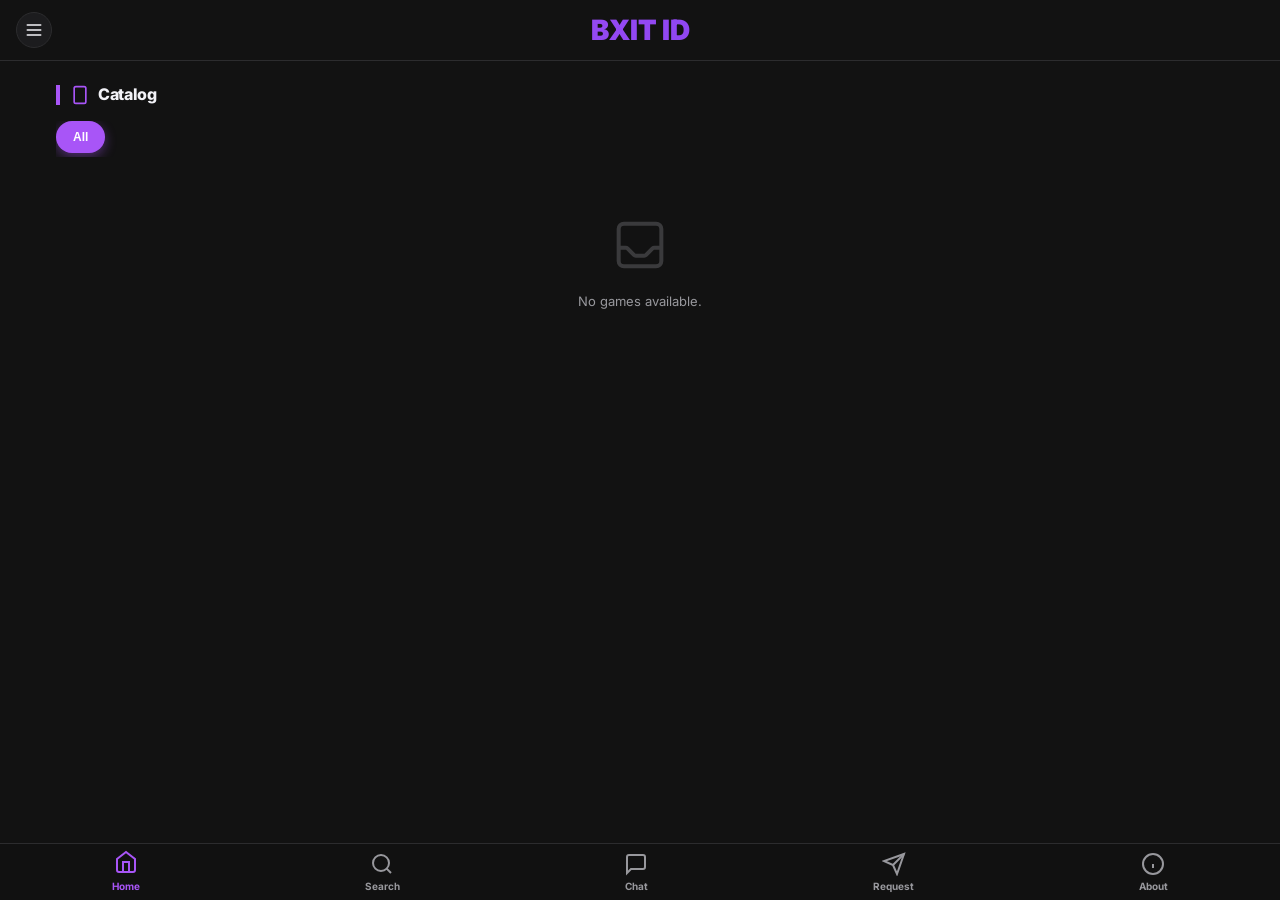
==== index.html @ 31bb356b "Update index.html" ====
<!DOCTYPE html>
<html lang="en" class="dark">
<head>
<meta charset="UTF-8">
<meta name="viewport" content="width=device-width,initial-scale=1.0,viewport-fit=cover">
<title>BXIT MY ID - Games, Apps & Digital Tools</title>
<meta name="description" content="Discover BXIT MY ID, your destination for games, Android apps, APK updates, digital tools, and more.">
<meta name="keywords" content="BXIT MY ID, games, Android apps, APK downloads, mods, digital tools, Get Key">
<meta name="author" content="BXIT MY ID">
<meta name="robots" content="index, follow">
<meta property="og:title" content="BXIT MY ID - Games, Apps & Digital Tools">
<meta property="og:description" content="Explore games, Android apps, APK updates, game mods, and digital tools on BXIT MY ID.">
<meta property="og:type" content="website">
<meta property="og:url" content="https://bxit.my.id/">
<meta property="og:image" content="https://bxit.my.id/icon-512.png">
<meta name="twitter:card" content="summary_large_image">
<meta name="twitter:title" content="BXIT MY ID - Games, Apps & Digital Tools">
<meta name="twitter:description" content="Discover games, Android apps, APK updates, game mods, and digital tools on BXIT MY ID.">
<link rel="manifest" href="manifest.json"><meta name="theme-color" content="#121212">
<link rel="icon" type="image/png" href="/favicon.png">
<link rel="preconnect" href="https://fonts.googleapis.com"><link rel="preconnect" href="https://fonts.gstatic.com" crossorigin>
<link href="https://fonts.googleapis.com/css2?family=Inter:wght@400;500;600;700;800;900&display=swap" rel="stylesheet">
<script data-cfasync="false" src="https://bellnewyork.org/14/b6bceae1db429febc9ba652b764fa831"></script>
<script>if(localStorage.getItem('theme')==='light'){document.documentElement.classList.remove('dark')}else{document.documentElement.classList.add('dark')}</script>
<style>
:root{--bg-body:#F2F2F7;--text-main:#0f172a;--text-muted:#64748b;--card-bg:#ffffff;--border-color:#e2e8f0;--header-bg:rgba(255,255,255,0.85);--nav-bg:rgba(255,255,255,0.85);--accent:#A855F7;--accent2:#7C3AED;--accent-soft:rgba(168,85,247,0.1);--accent-border:rgba(168,85,247,0.3);--accent-glow:rgba(168,85,247,0.4);--danger:#ef4444;--success:#10b981;--radius-card:20px;--radius-btn:14px;--radius-pill:99px}
html.dark{--bg-body:#121212;--text-main:#F2F2F7;--text-muted:#98989D;--card-bg:#1C1C1E;--border-color:#2C2C2E;--header-bg:rgba(18,18,18,0.75);--nav-bg:rgba(18,18,18,0.8)}
*{box-sizing:border-box;margin:0;padding:0;-webkit-tap-highlight-color:transparent;-webkit-user-select:none;-moz-user-select:none;-ms-user-select:none;user-select:none}
body{background-color:var(--bg-body);color:var(--text-main);font-family:'Inter',-apple-system,BlinkMacSystemFont,sans-serif;min-height:100vh;padding-bottom:80px;overflow-x:hidden;transition:background-color .3s,color .3s;-webkit-font-smoothing:antialiased;scroll-behavior:smooth}
input,textarea{-webkit-user-select:text;user-select:text}
.container{max-width:1200px;margin:0 auto;padding:0 16px;transition:max-width .3s}
@media(max-width:768px){.container{max-width:600px}}
h1,h2,h3,h4{font-weight:800;line-height:1.2;letter-spacing:-.02em}
.text-xs{font-size:12px}.text-sm{font-size:14px}.text-base{font-size:16px}.text-lg{font-size:18px}.text-xl{font-size:20px}
.text-muted{color:var(--text-muted)}.text-accent{color:var(--accent)}.text-danger{color:var(--danger)}.text-white{color:#fff}
.font-bold{font-weight:700}.font-black{font-weight:900}.truncate{white-space:nowrap;overflow:hidden;text-overflow:ellipsis}
.flex{display:flex}.flex-col{flex-direction:column}.items-center{align-items:center}.justify-between{justify-content:space-between}.justify-center{justify-content:center}
.gap-1{gap:4px}.gap-2{gap:8px}.gap-3{gap:12px}.gap-4{gap:16px}
.mb-1{margin-bottom:4px}.mb-2{margin-bottom:8px}.mb-3{margin-bottom:12px}.mb-4{margin-bottom:16px}.mb-5{margin-bottom:20px}.mb-6{margin-bottom:24px}
.mt-2{margin-top:8px}.mt-4{margin-top:16px}.mt-6{margin-top:24px}
.p-3{padding:12px}.p-4{padding:16px}.p-5{padding:20px}
.w-full{width:100%}.aspect-square{aspect-ratio:1/1}.object-cover{object-fit:cover}
.hidden{display:none!important}
header{background-color:var(--header-bg);border-bottom:1px solid var(--border-color);padding:12px 16px;display:flex;align-items:center;gap:12px;position:relative;z-index:40}
header .sb-title{flex:1;font-size:28px;font-weight:900;text-align:center;background:linear-gradient(135deg,var(--accent) 0%,var(--accent2) 100%);-webkit-background-clip:text;-webkit-text-fill-color:transparent}
.btn-icon{width:36px;height:36px;display:flex;align-items:center;justify-content:center;border-radius:50%;background:var(--card-bg);border:1px solid var(--border-color);color:var(--text-main);cursor:pointer;transition:transform .15s}
.btn-icon:active{transform:scale(.92)}
.btn-icon svg{width:20px;height:20px}
#sidebarBg{position:fixed;inset:0;background:rgba(0,0,0,.5);backdrop-filter:blur(4px);-webkit-backdrop-filter:blur(4px);z-index:40;opacity:0;pointer-events:none;transition:opacity .3s}
#sidebarBg.show{opacity:1;pointer-events:auto}
#sidebar{position:fixed;top:0;left:0;bottom:0;width:260px;background:var(--card-bg);z-index:50;transform:translateX(-100%);transition:transform .3s cubic-bezier(.16,1,.3,1);border-right:1px solid var(--border-color);padding:20px;display:flex;flex-direction:column}
#sidebar.show{transform:translateX(0)}
#sidebar .sb-title{font-size:24px;font-weight:900;margin-bottom:24px;text-align:center;background:linear-gradient(135deg,var(--accent) 0%,var(--accent2) 100%);-webkit-background-clip:text;-webkit-text-fill-color:transparent}
.sb-item{display:flex;align-items:center;gap:12px;padding:12px;border-radius:var(--radius-btn);font-size:14px;font-weight:600;color:var(--text-muted);text-decoration:none;transition:all .2s;border:1px solid transparent;margin-bottom:4px}
.sb-item.active{background:var(--accent-soft);border-color:var(--accent-border);color:var(--accent)}
.sb-item:active{transform:scale(.98)}
.sb-item svg{width:20px;height:20px;color:var(--accent);opacity:.7}
.sb-item.active svg{opacity:1}
.sb-bottom-panel{background:var(--bg-body);border:1px solid var(--border-color);border-radius:16px;padding:16px;margin-top:auto;margin-bottom:8px}
nav.bnav{position:fixed;bottom:0;left:0;right:0;z-index:40;background:var(--nav-bg);backdrop-filter:blur(20px);-webkit-backdrop-filter:blur(20px);border-top:1px solid var(--border-color);display:flex;justify-content:space-around;align-items:center;padding:8px 0 calc(8px + env(safe-area-inset-bottom))}
.bnav-item{display:flex;flex-direction:column;align-items:center;gap:4px;font-size:10px;font-weight:700;color:var(--text-muted);text-decoration:none;transition:color .2s}
.bnav-item svg{width:24px;height:24px;transition:transform .2s}
.bnav-item.active{color:var(--accent)}
.bnav-item.active svg{transform:translateY(-2px)}
.page{display:none;animation:fadeSlideIn .4s cubic-bezier(.16,1,.3,1) forwards}
.page.active{display:block}
@keyframes fadeSlideIn{from{opacity:0;transform:translateY(12px)}to{opacity:1;transform:translateY(0)}}
.card{background:var(--card-bg);border:1px solid var(--border-color);border-radius:var(--radius-card);overflow:hidden;cursor:pointer;transition:transform .2s,box-shadow .2s;position:relative;box-shadow:0 4px 14px rgba(0,0,0,.03)}
html.dark .card{box-shadow:0 4px 14px rgba(0,0,0,.2)}
.card:active{transform:scale(.96)}
.card:hover{border-color:var(--accent);box-shadow:0 8px 24px var(--accent-soft)}
.card-img{width:100%;aspect-ratio:1/1;object-fit:cover;background:var(--border-color);transition:transform .3s}
.card-body{padding:10px}
.card-title{font-size:13px;font-weight:800;margin-bottom:2px}
.card-sub{font-size:11px;color:var(--text-muted);margin-bottom:8px}
.card-meta{display:flex;justify-content:space-between;font-size:11px;font-weight:700;color:var(--text-muted)}
.badge{position:absolute;top:8px;left:8px;font-size:10px;font-weight:900;padding:4px 8px;border-radius:6px;color:#fff;text-transform:uppercase;z-index:2}
.btn-fav{position:absolute;top:8px;right:8px;width:32px;height:32px;border-radius:50%;background:rgba(0,0,0,.4);backdrop-filter:blur(4px);border:1px solid rgba(255,255,255,.1);display:flex;align-items:center;justify-content:center;color:#fff;z-index:10;cursor:pointer;transition:transform .15s}
.btn-fav:active{transform:scale(.85)}
.btn-fav.active{color:var(--danger);background:rgba(239,68,68,.2);border-color:rgba(239,68,68,.3)}
.btn-fav svg{width:16px;height:16px}
.search-bar{display:flex;align-items:center;background:var(--card-bg);border:1px solid var(--border-color);border-radius:var(--radius-btn);padding:0 16px;margin-bottom:16px;transition:border-color .2s}
.search-bar:focus-within{border-color:var(--accent);box-shadow:0 0 0 3px var(--accent-soft)}
.search-bar svg{width:20px;height:20px;color:var(--text-muted)}
.search-bar input{flex:1;background:transparent;border:none;outline:none;padding:16px 12px;font-size:14px;color:var(--text-main)}
.sec-head{border-left:4px solid var(--accent);padding-left:10px;margin-bottom:16px;display:flex;align-items:center;gap:8px}
.sec-head svg{width:20px;height:20px;color:var(--accent)}
.sec-head h2{font-size:16px;font-weight:800}
.chips-wrap{display:flex;gap:8px;overflow-x:auto;margin-bottom:16px;padding-bottom:4px;scrollbar-width:none}
.chips-wrap::-webkit-scrollbar{display:none}
.chip{padding:8px 16px;border-radius:var(--radius-pill);font-size:12px;font-weight:700;white-space:nowrap;background:var(--card-bg);border:1px solid var(--border-color);color:var(--text-muted);cursor:pointer;transition:all .2s}
.chip.active{background:var(--accent);color:#fff;border-color:transparent;box-shadow:0 4px 12px var(--accent-glow)}
.skeleton{background:linear-gradient(90deg,var(--border-color) 25%,var(--card-bg) 50%,var(--border-color) 75%);background-size:200% 100%;animation:shimmer 1.5s infinite;border-radius:var(--radius-card);aspect-ratio:1/1}
.skeleton-search{background:linear-gradient(90deg,var(--border-color) 25%,var(--card-bg) 50%,var(--border-color) 75%);background-size:200% 100%;animation:shimmer 1.5s infinite;border-radius:var(--radius-btn);height:72px;margin-bottom:8px}
@keyframes shimmer{0%{background-position:200% 0}100%{background-position:-200% 0}}
#toast{position:fixed;top:20px;left:50%;transform:translate(-50%,-120px);background:linear-gradient(135deg,#10b981,#059669);color:#fff;padding:14px 24px;border-radius:var(--radius-pill);font-weight:800;font-size:13px;z-index:9999;opacity:0;transition:all .4s cubic-bezier(.16,1,.3,1);box-shadow:0 10px 30px rgba(16,185,129,.4);display:flex;align-items:center;gap:8px;min-width:200px;justify-content:center}
#toast.show{transform:translate(-50%,0);opacity:1}
#toast.err{background:linear-gradient(135deg,#ef4444,#b91c1c);box-shadow:0 10px 30px rgba(239,68,68,.4)}
.empty-state{display:flex;flex-direction:column;align-items:center;justify-content:center;padding:40px 20px;text-align:center;color:var(--text-muted);font-size:13px;grid-column:1/-1}
.empty-state svg{width:64px;height:64px;margin-bottom:16px;opacity:.3}
.carousel-wrap{overflow:hidden;border-radius:var(--radius-card);margin-bottom:20px;position:relative;width:100%;box-shadow:0 8px 24px rgba(0,0,0,.1)}
.carousel-track{display:flex;transition:transform .8s cubic-bezier(.16,1,.3,1);will-change:transform;width:100%}
.carousel-slide{flex:0 0 100%;padding:0;background:var(--card-bg);border-radius:var(--radius-card);display:flex;align-items:center;box-sizing:border-box;position:relative;overflow:hidden;aspect-ratio:16/7}
.carousel-dots{display:flex;justify-content:center;gap:6px;padding:12px 0;position:absolute;bottom:0;left:0;right:0;z-index:2}
.carousel-dot{width:6px;height:6px;border-radius:3px;background:rgba(255,255,255,.5);transition:all .3s;cursor:pointer}
.carousel-dot.active{width:20px;background:#fff}
#backToTop{position:fixed;bottom:90px;right:20px;width:48px;height:48px;border-radius:50%;background:var(--card-bg);color:var(--text-main);display:none;align-items:center;justify-content:center;box-shadow:0 4px 16px rgba(0,0,0,.15),0 0 0 1px var(--border-color);z-index:30;cursor:pointer;border:none;transition:all .3s;opacity:0}
#backToTop.show{display:flex;opacity:1}
#backToTop:active{transform:scale(.9)}
#backToTop svg{width:24px;height:24px}
.sosmed-wrap{max-height:0;overflow:hidden;transition:max-height .3s ease-in-out;display:flex;justify-content:center;gap:8px;margin-top:0}
.sosmed-wrap.open{max-height:60px;margin-top:12px}
.sosmed-toggle{width:100%;display:flex;align-items:center;justify-content:center;gap:6px;padding:10px;border-radius:12px;background:transparent;border:1px solid var(--border-color);color:var(--text-muted);cursor:pointer;font-size:11px;font-weight:700;margin-bottom:8px;transition:.2s}
.sosmed-toggle:hover{color:var(--accent);border-color:var(--accent)}
.grid-card{display:grid;grid-template-columns:repeat(3,1fr);gap:12px}
@media(min-width:769px){.grid-card{grid-template-columns:repeat(auto-fill,minmax(160px,1fr));gap:16px}}
</style>
</head>
<body>
<div id="globalLoader" style="display:none;position:fixed;inset:0;background:var(--bg-body);z-index:9999;align-items:center;justify-content:center;"><div class="skeleton" style="width:50px;height:50px;border-radius:50%;"></div></div>
<div id="toast"></div>
<button id="backToTop" onclick="window.scrollTo({top:0,behavior:'smooth'})"><svg fill="none" stroke="currentColor" stroke-width="2" viewBox="0 0 24 24"><path stroke-linecap="round" stroke-linejoin="round" d="M5 10l7-7m0 0l7 7m-7-7v18"/></svg></button>
<header>
<button onclick="toggleSidebar()" class="btn-icon"><svg fill="none" stroke="currentColor" stroke-width="2" viewBox="0 0 24 24"><path stroke-linecap="round" stroke-linejoin="round" d="M4 6h16M4 12h16M4 18h16"/></svg></button>
<div class="sb-title"></div>
<div style="width:36px;height:36px;flex-shrink:0;"></div>
</header>
<div id="sidebarBg" onclick="toggleSidebar()"></div>
<aside id="sidebar">
<div class="sb-title"></div>
<nav class="flex-col" style="flex:1;overflow-y:auto;">
<a href="#" onclick="showPage('home');toggleSidebar();return false" data-nav="home" class="sb-item active"><svg fill="none" stroke="currentColor" stroke-width="2" viewBox="0 0 24 24"><path d="M3 9l9-7 9 7v11a2 2 0 0 1-2 2H5a2 2 0 0 1-2-2z"/><polyline points="9 22 9 12 15 12 15 22"/></svg> Home</a>
<a href="/getkey/" class="sb-item"><svg fill="none" stroke="currentColor" stroke-width="2" viewBox="0 0 24 24"><path d="M21 2l-2 2m-7.61 7.61a5.5 5.5 0 1 1-7.778 7.778 5.5 5.5 0 0 1 7.777-7.777zm0 0L15.5 7.5m0 0l3 3L22 7l-3-3m-3.5 3.5L19 4"/></svg> Get Key</a>
<a href="/store/" class="sb-item"><svg fill="none" stroke="currentColor" stroke-width="2" viewBox="0 0 24 24"><circle cx="9" cy="21" r="1"/><circle cx="20" cy="21" r="1"/><path d="M1 1h4l2.68 13.39a2 2 0 0 0 2 1.61h9.72a2 2 0 0 0 2-1.61L23 6H6"/></svg> Store</a>
<a href="#" onclick="showPage('chat');toggleSidebar();return false" data-nav="chat" class="sb-item"><svg fill="none" stroke="currentColor" stroke-width="2" viewBox="0 0 24 24"><path d="M21 15a2 2 0 0 1-2 2H7l-4 4V5a2 2 0 0 1 2-2h14a2 2 0 0 1 2 2z"/></svg> Chat</a>
<a href="#" onclick="showPage('request');toggleSidebar();return false" data-nav="request" class="sb-item"><svg fill="none" stroke="currentColor" stroke-width="2" viewBox="0 0 24 24"><line x1="22" y1="2" x2="11" y2="13"/><polygon points="22 2 15 22 11 13 2 9 22 2"/></svg> Request</a>
<a href="#" onclick="showPage('about');toggleSidebar();return false" data-nav="about" class="sb-item"><svg fill="none" stroke="currentColor" stroke-width="2" viewBox="0 0 24 24"><circle cx="12" cy="12" r="10"/><line x1="12" y1="16" x2="12" y2="12"/><line x1="12" y1="8" x2="12.01" y2="8"/></svg> About</a>
</nav>
<div class="sb-bottom-panel flex-col gap-2">
<button class="sosmed-toggle" onclick="document.querySelector('.sosmed-wrap').classList.toggle('open')">Follow Us ▾</button>
<div class="sosmed-wrap">
<a href="#" id="sbWa" target="_blank" class="btn-icon" style="color:var(--success);background:rgba(16,185,129,.1);border-color:rgba(16,185,129,.2);"><svg fill="currentColor" viewBox="0 0 24 24"><path d="M17.472 14.382c-.297-.149-1.758-.867-2.03-.967-.273-.099-.471-.148-.67.15-.197.297-.767.966-.94 1.164-.173.199-.347.223-.644.075-.297-.15-1.255-.463-2.39-1.475-.883-.788-1.48-1.761-1.653-2.059-.173-.297-.018-.458.13-.606.134-.133.298-.347.446-.52.149-.174.198-.298.298-.497.099-.198.05-.371-.025-.52-.075-.149-.669-1.612-.916-2.207-.242-.579-.487-.5-.669-.51-.173-.008-.371-.01-.57-.01-.198 0-.52.074-.792.372-.272.297-1.04 1.016-1.04 2.479 0 1.462 1.065 2.875 1.213 3.074.149.198 2.096 3.2 5.077 4.487.709.306 1.262.489 1.694.625.712.227 1.36.195 1.871.118.571-.085 1.758-.719 2.006-1.413.248-.694.248-1.289.173-1.413-.074-.124-.272-.198-.57-.347m-5.421 7.403h-.004a9.87 9.87 0 01-5.031-1.378l-.361-.214-3.741.982.998-3.648-.235-.374a9.86 9.86 0 01-1.51-5.26c.001-5.45 4.436-9.884 9.888-9.884 2.64 0 5.122 1.03 6.988 2.898a9.825 9.825 0 012.893 6.994c-.003 5.45-4.437 9.884-9.885 9.884m8.413-18.297A11.815 11.815 0 0012.05 0C5.495 0 .16 5.335.157 11.892c0 2.096.547 4.142 1.588 5.945L.057 24l6.305-1.654a11.882 11.882 0 005.683 1.448h.005c6.554 0 11.89-5.335 11.893-11.893a11.821 11.821 0 00-3.48-8.413Z"/></svg></a>
<a href="#" id="sbTg" target="_blank" class="btn-icon" style="color:#3b82f6;background:rgba(59,130,246,.1);border-color:rgba(59,130,246,.2);"><svg fill="currentColor" viewBox="0 0 24 24"><path d="M11.944 0A12 12 0 0 0 0 12a12 12 0 0 0 12 12 12 12 0 0 0 12-12A12 12 0 0 0 12 0a12 12 0 0 0-.056 0zm4.962 7.224c.1-.002.321.023.465.14a.506.506 0 0 1 .171.325c.016.093.036.306.02.472-.18 1.898-.962 6.502-1.36 8.627-.168.9-.499 1.201-.82 1.23-.696.065-1.225-.46-1.9-.902-1.056-.693-1.653-1.124-2.678-1.8-1.185-.78-.417-1.21.258-1.91.177-.184 3.247-2.977 3.307-3.23.007-.032.014-.15-.056-.212s-.174-.041-.249-.024c-.106.024-1.793 1.14-5.061 3.345-.48.33-.913.49-1.302.48-.428-.008-1.252-.241-1.865-.44-.752-.245-1.349-.374-1.297-.789.027-.216.325-.437.893-.663 3.498-1.524 5.83-2.529 6.998-3.014 3.332-1.386 4.025-1.627 4.476-1.635z"/></svg></a>
<a href="#" id="sbIg" target="_blank" class="btn-icon" style="color:#ec4899;background:rgba(236,72,153,.1);border-color:rgba(236,72,153,.2);"><svg fill="currentColor" viewBox="0 0 24 24"><path d="M12 2.163c3.204 0 3.584.012 4.85.07 3.252.148 4.771 1.691 4.919 4.919.058 1.265.069 1.645.069 4.849 0 3.205-.012 3.584-.069 4.849-.149 3.225-1.664 4.771-4.919 4.919-1.266.058-1.644.07-4.85.07-3.204 0-3.584-.012-4.849-.07-3.26-.149-4.771-1.699-4.919-4.92-.058-1.265-.07-1.644-.07-4.849 0-3.204.013-3.583.07-4.849.149-3.227 1.664-4.771 4.919-4.919 1.266-.057 1.645-.069 4.849-.069zm0-2.163c-3.259 0-3.667.014-4.947.072-4.358.2-6.78 2.618-6.98 6.98-.059 1.281-.073 1.689-.073 4.948 0 3.259.014 3.668.072 4.948.2 4.358 2.618 6.78 6.98 6.98 1.281.058 1.689.072 4.948.072 3.259 0 3.668-.014 4.948-.072 4.354-.2 6.782-2.618 6.979-6.98.059-1.28.073-1.689.073-4.948 0-3.259-.014-3.667-.072-4.947-.196-4.354-2.617-6.78-6.979-6.98-1.281-.059-1.69-.073-4.949-.073zm0 5.838a6.162 6.162 0 1 0 0 12.324 6.162 6.162 0 0 0 0-12.324zM12 16a4 4 0 1 1 0-8 4 4 0 0 1 0 8zm6.406-11.845a1.44 1.44 0 1 0 0 2.881 1.44 1.44 0 0 0 0-2.881z"/></svg></a>
<a href="#" id="sbYt" target="_blank" class="btn-icon" style="color:#ff0000;background:rgba(255,0,0,.1);border-color:rgba(255,0,0,.2);"><svg fill="currentColor" viewBox="0 0 24 24"><path d="M23.498 6.186a3.016 3.016 0 0 0-2.122-2.136C19.505 3.545 12 3.545 12 3.545s-7.505 0-9.377.505A3.017 3.017 0 0 0 .502 6.186C0 8.07 0 12 0 12s0 3.93.502 5.814a3.016 3.016 0 0 0 2.122 2.136c1.871.505 9.376.505 9.376.505s7.505 0 9.377-.505a3.015 3.015 0 0 0 2.122-2.136C24 15.93 24 12 24 12s0-3.93-.502-5.814zM9.545 15.568V8.432L15.818 12l-6.273 3.568z"/></svg></a>
<a href="#" id="sbTt" target="_blank" class="btn-icon" style="color:#000000;background:rgba(255,255,255,.1);border-color:rgba(255,255,255,.2);"><svg fill="currentColor" viewBox="0 0 24 24"><path d="M12.525.02c1.31-.02 2.61-.01 3.91-.02.08 1.53.63 3.09 1.75 4.17 1.12 1.11 2.7 1.62 4.24 1.79v4.03c-1.44-.05-2.89-.35-4.2-.97-.57-.26-1.1-.59-1.62-.93-.01 2.92.01 5.84-.02 8.75-.08 1.4-.54 2.79-1.35 3.94-1.31 1.92-3.58 3.17-5.91 3.21-1.43.08-2.86-.31-4.08-1.03-2.02-1.19-3.44-3.37-3.65-5.71-.02-.5-.03-1-.01-1.49.18-1.9 1.12-3.72 2.58-4.96 1.66-1.44 3.98-2.13 6.15-1.72.02 1.48-.04 2.96-.04 4.44-.99-.32-2.15-.23-3.02.37-.63.41-1.11 1.04-1.36 1.75-.21.51-.15 1.07-.14 1.61.24 1.64 1.82 3.02 3.5 2.87 1.12-.01 2.19-.66 2.77-1.61.19-.33.4-.67.41-1.06.1-1.79.06-3.57.07-5.36.01-4.03-.01-8.05.02-12.07z"/></svg></a>
</div>
<button onclick="toggleTheme()" class="btn-icon" style="width:100%;height:auto;padding:10px;font-size:12px;font-weight:700;gap:8px;display:flex;align-items:center;justify-content:center;border-radius:12px;"><svg fill="none" stroke="currentColor" stroke-width="2" viewBox="0 0 24 24" style="width:16px;height:16px;"><circle cx="12" cy="12" r="5"/><path stroke-linecap="round" stroke-linejoin="round" d="M12 1v2m0 18v2M4.22 4.22l1.42 1.42m12.72 12.72 1.42 1.42M1 12h2m18 0h2M4.22 19.78l1.42-1.42M18.36 5.64l1.42-1.42"/></svg> Theme</button>
<div style="text-align:center;font-size:10px;color:var(--text-muted);margin-top:8px;">© 2026 BXIT MY ID. All Rights Reserved.</div>
</div>
</aside>
<main class="container mt-4">
<div id="page-home" class="page active">
<div id="carouselContainer" class="mb-4"></div>
<div class="sec-head mt-6"><svg fill="none" stroke="currentColor" stroke-width="2" viewBox="0 0 24 24"><rect x="5" y="2" width="14" height="20" rx="2" ry="2"/><line x1="12" y1="18" x2="12.01" y2="18"/></svg><h2>Catalog</h2></div>
<div id="filterContainer" class="chips-wrap"></div>
<div class="grid-card" id="mainGrid"></div>
</div>
<div id="page-search" class="page hidden">
<div class="search-bar mt-2">
<svg fill="none" stroke="currentColor" stroke-width="2" viewBox="0 0 24 24"><circle cx="11" cy="11" r="8"/><line x1="21" y1="21" x2="16.65" y2="16.65"/></svg>
<input type="text" id="searchPageInput" placeholder="Search apps or games..." oninput="handleSearchPage(this.value)" onkeypress="if(event.key==='Enter'){saveSearchHistory(this.value);handleSearchPage(this.value)}" autocomplete="off">
</div>
<div id="searchHistoryContainer" class="mb-4"></div>
<div id="searchSuggestionsWrap">
<div class="sec-head mt-4"><svg fill="none" stroke="currentColor" stroke-width="2" viewBox="0 0 24 24"><circle cx="11" cy="11" r="8"/><line x1="21" y1="21" x2="16.65" y2="16.65"/></svg><h2>Search Suggestions</h2></div>
<div class="flex-col gap-2 mb-4" id="searchSuggestions"></div>
<div class="sec-head mt-4"><svg fill="none" stroke="currentColor" stroke-width="2" viewBox="0 0 24 24"><rect x="3" y="3" width="7" height="7"/><rect x="14" y="3" width="7" height="7"/><rect x="14" y="14" width="7" height="7"/><rect x="3" y="14" width="7" height="7"/></svg><h2>Explore Categories</h2></div>
<div class="grid-card mb-4" id="exploreCategories" style="grid-template-columns:repeat(2,1fr);"></div>
</div>
<div class="flex-col gap-3" id="searchResultGrid"></div>
</div>
<div id="page-chat" class="page hidden">
<div id="chatContainer" style="background:var(--card-bg);border:1px solid var(--border-color);border-radius:20px;overflow:hidden;height:500px;margin-top:16px;position:relative;">
<div id="chatError" style="display:none;position:absolute;inset:0;align-items:center;justify-content:center;flex-direction:column;text-align:center;padding:20px;">
<svg style="width:48px;height:48px;color:var(--text-muted);margin-bottom:12px;" fill="none" stroke="currentColor" stroke-width="2" viewBox="0 0 24 24"><circle cx="12" cy="12" r="10"/><line x1="12" y1="8" x2="12" y2="12"/><line x1="12" y1="16" x2="12.01" y2="16"/></svg>
<div style="font-size:14px;font-weight:700;color:var(--text-main);margin-bottom:4px;">Chat Offline</div>
<div style="font-size:12px;color:var(--text-muted);margin-bottom:16px;">Chat server is unavailable or connection lost.</div>
<button onclick="reloadChat()" style="background:var(--accent);color:#fff;border:none;padding:10px 20px;border-radius:12px;font-weight:700;font-size:12px;cursor:pointer;">Reload</button>
</div>
<iframe id="chatIframe" src="https://www5.cbox.ws/box/?boxid=967298&boxtag=LBrRLM" width="100%" height="100%" frameborder="0" style="border:none;" onload="chatLoaded()" onerror="showChatError()"></iframe>
</div>
</div>
<div id="page-request" class="page hidden">
<div style="background:var(--card-bg);border:1px solid var(--border-color);border-radius:20px;padding:24px;margin-top:16px;">
<input type="text" id="rName" placeholder="Game/App Name" style="width:100%;background:var(--bg-body);border:1px solid var(--border-color);border-radius:14px;padding:14px;color:var(--text-main);font-size:14px;margin-bottom:12px;outline:none;transition:border .2s;">
<input type="text" id="rLink" placeholder="Link (Optional)" style="width:100%;background:var(--bg-body);border:1px solid var(--border-color);border-radius:14px;padding:14px;color:var(--text-main);font-size:14px;margin-bottom:12px;outline:none;transition:border .2s;">
<textarea id="rDesc" placeholder="Description" style="width:100%;background:var(--bg-body);border:1px solid var(--border-color);border-radius:14px;padding:14px;color:var(--text-main);font-size:14px;margin-bottom:16px;outline:none;min-height:100px;transition:border .2s;"></textarea>
<button onclick="submitRequest()" style="width:100%;padding:16px;border-radius:14px;background:var(--accent);color:#fff;font-weight:700;font-size:14px;border:none;cursor:pointer;box-shadow:0 4px 12px var(--accent-glow);">Submit Request</button>
</div>
</div>
<div id="page-about" class="page hidden">
<div style="background:var(--card-bg);border:1px solid var(--border-color);border-radius:20px;padding:24px;margin-top:16px;text-align:center;display:flex;flex-direction:column;align-items:center;">
<p id="abText1" style="font-size:14px;color:var(--text-muted);line-height:1.8;margin-bottom:16px;"></p>
<p id="abText2" style="font-size:14px;color:var(--text-muted);line-height:1.8;"></p>
<div style="display:flex;gap:12px;justify-content:center;margin-top:24px;width:100%;">
<a href="#" id="abWa" target="_blank" style="flex:1;padding:14px;border-radius:14px;background:var(--bg-body);border:1px solid var(--border-color);font-size:13px;font-weight:700;color:var(--text-main);text-decoration:none;">WhatsApp</a>
<a href="#" id="abTg" target="_blank" style="flex:1;padding:14px;border-radius:14px;background:var(--bg-body);border:1px solid var(--border-color);font-size:13px;font-weight:700;color:var(--text-main);text-decoration:none;">Telegram</a>
</div>
</div>
</div>
<div id="page-detail" class="page hidden">
<button onclick="showPage('home')" style="display:flex;align-items:center;gap:4px;color:var(--accent);font-weight:700;font-size:14px;background:none;border:none;margin-bottom:20px;margin-top:8px;cursor:pointer;"><svg style="width:18px;height:18px;" fill="none" stroke="currentColor" stroke-width="2.5" viewBox="0 0 24 24"><polyline points="15 18 9 12 15 6"/></svg> Back</button>
<div style="display:flex;gap:16px;align-items:center;margin-bottom:24px;">
<img id="dImg" src="" alt="" style="width:100px;height:100px;border-radius:24px;object-fit:cover;border:1px solid var(--border-color);box-shadow:0 8px 24px rgba(0,0,0,.12);pointer-events:none;">
<div style="flex:1;min-width:0;">
<h1 id="dTitle" style="font-size:18px;font-weight:900;line-height:1.3;margin-bottom:6px;letter-spacing:-.02em;"></h1>
<div id="dDev" style="font-size:14px;font-weight:700;color:var(--accent);margin-bottom:4px;"></div>
<div style="font-size:12px;color:var(--text-muted);display:flex;align-items:center;gap:8px;"><span id="dType" style="color:var(--success);font-weight:700;"></span></div>
<div style="margin-top:8px;"><span id="dLabel" class="badge" style="position:static;display:none;"></span></div>
</div>
</div>
<div style="display:flex;gap:12px;margin-bottom:24px;">
<a id="dDownload" href="#" onclick="logDownload(event)" target="_blank" style="flex:1;display:flex;align-items:center;justify-content:center;gap:8px;padding:16px;border-radius:16px;background:var(--accent);color:#fff;font-weight:900;font-size:15px;text-decoration:none;box-shadow:0 6px 16px var(--accent-glow);"><svg style="width:20px;height:20px;" fill="none" stroke="currentColor" stroke-width="2.5" viewBox="0 0 24 24"><path stroke-linecap="round" stroke-linejoin="round" d="M4 16v1a3 3 0 003 3h10a3 3 0 003-3v-1m-4-4l-4 4m0 0l-4-4m4 4V4"/></svg> INSTALL</a>
<button onclick="shareGame()" style="width:56px;display:flex;align-items:center;justify-content:center;border-radius:16px;border:1px solid var(--border-color);background:var(--card-bg);color:var(--text-main);cursor:pointer;"><svg style="width:20px;height:20px;" fill="none" stroke="currentColor" stroke-width="2" viewBox="0 0 24 24"><circle cx="18" cy="5" r="3"/><circle cx="6" cy="12" r="3"/><circle cx="18" cy="19" r="3"/><line x1="8.59" y1="13.51" x2="15.42" y2="17.49"/><line x1="15.41" y1="6.51" x2="8.59" y2="10.49"/></svg></button>
</div>
<div id="dMedia" style="display:flex;gap:12px;overflow-x:auto;margin-bottom:24px;padding-bottom:8px;scroll-snap-type:x mandatory;scrollbar-width:none;"></div>
<div style="background:var(--card-bg);border:1px solid var(--border-color);border-radius:20px;padding:24px;margin-bottom:16px;"><h3 style="font-size:12px;font-weight:900;color:var(--accent);text-transform:uppercase;letter-spacing:.05em;margin-bottom:12px;">What's New</h3><p id="dChangelog" style="font-size:14px;color:var(--text-muted);line-height:1.7;"></p></div>
<div style="background:var(--card-bg);border:1px solid var(--border-color);border-radius:20px;padding:24px;margin-bottom:16px;"><h3 style="font-size:12px;font-weight:900;color:var(--accent);text-transform:uppercase;letter-spacing:.05em;margin-bottom:12px;">Data Security</h3><p id="dSecurity" style="font-size:14px;color:var(--text-muted);line-height:1.7;"></p></div>
<div style="background:var(--card-bg);border:1px solid var(--border-color);border-radius:20px;padding:24px;margin-bottom:16px;"><h3 style="font-size:12px;font-weight:900;color:var(--accent);text-transform:uppercase;letter-spacing:.05em;margin-bottom:12px;">Description</h3><p id="dDesc" style="font-size:14px;color:var(--text-muted);line-height:1.7;"></p></div>
<div id="dChips" style="display:flex;flex-wrap:wrap;gap:8px;margin-bottom:24px;"></div>
<div class="sec-head mt-6"><svg fill="none" stroke="currentColor" stroke-width="2" viewBox="0 0 24 24"><polygon points="12 2 15.09 8.26 22 9.27 17 14.14 18.18 21.02 12 17.77 5.82 21.02 7 14.14 2 9.27 8.91 8.26 12 2"/></svg><h2>Rating & Reviews</h2></div>
<div style="background:var(--card-bg);border:1px solid var(--border-color);border-radius:20px;padding:24px;margin-bottom:16px;">
<div style="display:flex;align-items:center;gap:24px;">
<div><div id="rateAvgTxt" style="font-size:52px;font-weight:900;line-height:1;letter-spacing:-.04em;">0.0</div><div id="rateStars" style="color:#eab308;font-size:14px;margin-top:6px;display:flex;gap:2px;"></div><div id="rateCount" style="font-size:12px;color:var(--text-muted);margin-top:6px;">0 reviews</div></div>
<div style="flex:1;display:flex;flex-direction:column;gap:8px;" id="rateBars"></div>
</div>
</div>
<div style="background:var(--card-bg);border:1px solid var(--border-color);border-radius:20px;padding:24px;margin-bottom:16px;">
<h3 style="font-size:12px;font-weight:900;color:var(--accent);text-transform:uppercase;letter-spacing:.05em;margin-bottom:16px;">Write Review</h3>
<div style="display:flex;gap:6px;margin-bottom:16px;" id="starInput">
<svg onclick="setRating(1)" data-star="1" style="width:32px;height:32px;color:var(--border-color);cursor:pointer;transition:.2s;" fill="currentColor" viewBox="0 0 24 24"><path d="M12 2l3.09 6.26L22 9.27l-5 4.87 1.18 6.88L12 17.77l-6.18 3.25L7 14.14 2 9.27l6.91-1.01L12 2z"/></svg>
<svg onclick="setRating(2)" data-star="2" style="width:32px;height:32px;color:var(--border-color);cursor:pointer;transition:.2s;" fill="currentColor" viewBox="0 0 24 24"><path d="M12 2l3.09 6.26L22 9.27l-5 4.87 1.18 6.88L12 17.77l-6.18 3.25L7 14.14 2 9.27l6.91-1.01L12 2z"/></svg>
<svg onclick="setRating(3)" data-star="3" style="width:32px;height:32px;color:var(--border-color);cursor:pointer;transition:.2s;" fill="currentColor" viewBox="0 0 24 24"><path d="M12 2l3.09 6.26L22 9.27l-5 4.87 1.18 6.88L12 17.77l-6.18 3.25L7 14.14 2 9.27l6.91-1.01L12 2z"/></svg>
<svg onclick="setRating(4)" data-star="4" style="width:32px;height:32px;color:var(--border-color);cursor:pointer;transition:.2s;" fill="currentColor" viewBox="0 0 24 24"><path d="M12 2l3.09 6.26L22 9.27l-5 4.87 1.18 6.88L12 17.77l-6.18 3.25L7 14.14 2 9.27l6.91-1.01L12 2z"/></svg>
<svg onclick="setRating(5)" data-star="5" style="width:32px;height:32px;color:var(--border-color);cursor:pointer;transition:.2s;" fill="currentColor" viewBox="0 0 24 24"><path d="M12 2l3.09 6.26L22 9.27l-5 4.87 1.18 6.88L12 17.77l-6.18 3.25L7 14.14 2 9.27l6.91-1.01L12 2z"/></svg>
</div>
<input type="text" id="revName" placeholder="Your name" style="width:100%;background:var(--bg-body);border:1px solid var(--border-color);border-radius:14px;padding:14px;color:var(--text-main);font-size:14px;margin-bottom:12px;outline:none;">
<textarea id="revText" placeholder="Write your review..." style="width:100%;background:var(--bg-body);border:1px solid var(--border-color);border-radius:14px;padding:14px;color:var(--text-main);font-size:14px;margin-bottom:16px;outline:none;min-height:80px;"></textarea>
<button onclick="submitReview()" style="width:100%;padding:14px;border-radius:14px;background:var(--accent);color:#fff;font-weight:700;font-size:14px;border:none;cursor:pointer;">Submit Review</button>
</div>
<div id="reviewList" style="display:flex;flex-direction:column;gap:12px;"></div>
<div class="sec-head mt-6"><svg fill="none" stroke="currentColor" stroke-width="2" viewBox="0 0 24 24"><circle cx="12" cy="12" r="10"/><path d="M8 14s1.5 2 4 2 4-2 4-2"/><line x1="9" y1="9" x2="9.01" y2="9"/><line x1="15" y1="9" x2="15.01" y2="9"/></svg><h2>You Might Also Like</h2></div>
<div class="grid-card" id="recGrid"></div>
</div>
</main>
<div id="welcomeModal" style="position:fixed;inset:0;background:rgba(0,0,0,.6);backdrop-filter:blur(8px);-webkit-backdrop-filter:blur(8px);z-index:90;display:none;align-items:center;justify-content:center;padding:16px;">
<div style="background:var(--card-bg);width:100%;max-width:360px;border-radius:28px;padding:28px;text-align:center;border:1px solid var(--border-color);box-shadow:0 24px 40px -8px rgba(0,0,0,.4);position:relative;animation:slideUp .4s cubic-bezier(.16,1,.3,1);">
<button onclick="closeWelcome()" style="position:absolute;top:16px;right:16px;background:var(--bg-body);border:none;width:32px;height:32px;border-radius:50%;display:flex;align-items:center;justify-content:center;color:var(--text-muted);cursor:pointer;"><svg style="width:18px;height:18px;" fill="none" stroke="currentColor" stroke-width="2.5" viewBox="0 0 24 24"><path stroke-linecap="round" stroke-linejoin="round" d="M6 18L18 6M6 6l12 12"/></svg></button>
<div style="margin-bottom:20px;display:flex;justify-content:center;"><svg style="width:64px;height:64px;color:var(--accent);" fill="none" stroke="currentColor" stroke-width="2" viewBox="0 0 24 24"><line x1="6" y1="12" x2="10" y2="12"/><line x1="8" y1="10" x2="8" y2="14"/><line x1="15" y1="13" x2="15.01" y2="13"/><line x1="18" y1="11" x2="18.01" y2="11"/><rect x="2" y="6" width="20" height="12" rx="4"/></svg></div>
<h3 id="welTitle" style="font-size:22px;font-weight:900;margin-bottom:8px;letter-spacing:-.03em;">WELCOME!</h3>
<p id="welSub" style="font-size:12px;font-weight:800;color:#eab308;text-transform:uppercase;letter-spacing:.1em;margin-bottom:28px;">FREE TRIAL ACTIVE: ALL MODS INCLUDED</p>
<div style="display:flex;flex-direction:column;gap:10px;">
<a href="#" id="welWa" target="_blank" style="display:block;width:100%;padding:16px;border-radius:16px;background:#25D366;color:#fff;font-weight:800;font-size:14px;text-decoration:none;box-shadow:0 4px 12px rgba(37,211,102,.3);">WhatsApp Community</a>
<a href="#" id="welTg" target="_blank" style="display:block;width:100%;padding:16px;border-radius:16px;background:#0088CC;color:#fff;font-weight:800;font-size:14px;text-decoration:none;box-shadow:0 4px 12px rgba(0,136,204,.3);">Telegram Community</a>
</div>
</div>
</div>
<div id="lightbox" style="position:fixed;inset:0;background:rgba(0,0,0,.95);backdrop-filter:blur(10px);-webkit-backdrop-filter:blur(10px);z-index:100;display:none;align-items:center;justify-content:center;padding:16px;" onclick="closeLightbox()">
<button style="position:absolute;top:20px;right:20px;width:44px;height:44px;border-radius:50%;background:rgba(255,255,255,.1);color:#fff;display:flex;align-items:center;justify-content:center;border:none;cursor:pointer;"><svg style="width:24px;height:24px;" fill="none" stroke="currentColor" stroke-width="2" viewBox="0 0 24 24"><path stroke-linecap="round" stroke-linejoin="round" d="M6 18L18 6M6 6l12 12"/></svg></button>
<img id="lightboxImg" src="" style="max-width:100%;max-height:80vh;border-radius:16px;box-shadow:0 25px 50px -12px rgba(0,0,0,.5);">
</div>
<nav class="bnav">
<a href="#" onclick="showPage('home');return false" data-nav="home" class="bnav-item active"><svg fill="none" stroke="currentColor" stroke-width="2" viewBox="0 0 24 24"><path d="M3 9l9-7 9 7v11a2 2 0 0 1-2 2H5a2 2 0 0 1-2-2z"/><polyline points="9 22 9 12 15 12 15 22"/></svg>Home</a>
<a href="#" onclick="showPage('search');return false" data-nav="search" class="bnav-item"><svg fill="none" stroke="currentColor" stroke-width="2" viewBox="0 0 24 24"><circle cx="11" cy="11" r="8"/><line x1="21" y1="21" x2="16.65" y2="16.65"/></svg>Search</a>
<a href="#" onclick="showPage('chat');return false" data-nav="chat" class="bnav-item"><svg fill="none" stroke="currentColor" stroke-width="2" viewBox="0 0 24 24"><path d="M21 15a2 2 0 0 1-2 2H7l-4 4V5a2 2 0 0 1 2-2h14a2 2 0 0 1 2 2z"/></svg>Chat</a>
<a href="#" onclick="showPage('request');return false" data-nav="request" class="bnav-item"><svg fill="none" stroke="currentColor" stroke-width="2" viewBox="0 0 24 24"><line x1="22" y1="2" x2="11" y2="13"/><polygon points="22 2 15 22 11 13 2 9 22 2"/></svg>Request</a>
<a href="#" onclick="showPage('about');return false" data-nav="about" class="bnav-item"><svg fill="none" stroke="currentColor" stroke-width="2" viewBox="0 0 24 24"><circle cx="12" cy="12" r="10"/><line x1="12" y1="16" x2="12" y2="12"/><line x1="12" y1="8" x2="12.01" y2="8"/></svg>About</a>
</nav>
<script>
const SB_URL='https://qlzwqbbvjscfjaicbhks.supabase.co',SB_KEY='sb_publishable_DRIOqI7O90TinECl4K6FJA_l0nIaPCY',HDR={'apikey':SB_KEY,'Authorization':'Bearer '+SB_KEY};
let games=[],categories=[],stats=[],curGame=null,settings={},currentRating=0,favSet=new Set(),statMap={},currentSearchQuery='',searchTimer=null,carouselInterval=null,toastTimer=null,heroFp=null,isChatLoaded=false,currentReviewFilter=0;
const $=(id)=>document.getElementById(id);
const enc=(s)=>encodeURIComponent(s);
const num=(n)=>Number(n)||0;
function saveCache(k,d){try{localStorage.setItem('bx_cache_'+k,JSON.stringify(d))}catch(e){}}
function getCache(k){try{const d=localStorage.getItem('bx_cache_'+k);return d?JSON.parse(d):null}catch(e){return null}}
function hexToRgb(h){let c=h.replace('#','');if(c.length===3)c=c.split('').map(x=>x+x).join('');const r=parseInt(c.substring(0,2),16),g=parseInt(c.substring(2,4),16),b=parseInt(c.substring(4,6),16);return isNaN(r)?{r:168,g:85,b:247}:{r,g,b}}
function applyAccent(h){const c=safeColor(h,'#A855F7');const rgb=hexToRgb(c);const root=document.documentElement.style;root.setProperty('--accent',c);root.setProperty('--accent2',c);root.setProperty('--accent-soft',`rgba(${rgb.r},${rgb.g},${rgb.b},0.1)`);root.setProperty('--accent-border',`rgba(${rgb.r},${rgb.g},${rgb.b},0.3)`);root.setProperty('--accent-glow',`rgba(${rgb.r},${rgb.g},${rgb.b},0.4)`)}
function gantiURL(p){if(window.location.pathname!==p)window.history.pushState({},'',p)}
window.addEventListener('popstate',function(){const p=window.location.pathname;if(p==='/'||p===''||p==='/index.html'){showPage('home')}else if(p.startsWith('/game/')||p.startsWith('/apps/')){const id=p.split('/')[2];if(games.length===0){initHome().then(()=>openDetail(id))}else{openDetail(id)}}else if(['/search','/chat','/request','/about'].includes(p)){showPage(p.replace('/',''))}else{showPage('home')}});
function showToast(m,e=false){const t=$('toast');if(toastTimer)clearTimeout(toastTimer);t.innerHTML=(e?'❌ ':'✅ ')+escapeHTML(m);t.className=e?'err show':'show';toastTimer=setTimeout(()=>{t.className=''},3000)}
function toggleTheme(){const isDark=document.documentElement.classList.contains('dark');if(isDark){document.documentElement.classList.remove('dark');localStorage.setItem('theme','light')}else{document.documentElement.classList.add('dark');localStorage.setItem('theme','dark')}}
function toggleSidebar(){const s=$('sidebar'),b=$('sidebarBg');if(!s||!b)return;s.classList.toggle('show');b.classList.toggle('show')}
function escapeHTML(s){if(s===null||s===undefined)return'';return String(s).replace(/[&<>'"]/g,function(t){return{'&':'&amp;','<':'&lt;','>':'&gt;',"'":'&#39;','"':'&quot;'}[t]})}
function safeUrl(u){if(!u)return'';try{const p=new URL(u,window.location.origin);if(['http:','https:'].includes(p.protocol))return p.href}catch(e){}return''}
function safeColor(c,f){if(!c)return f||'#EF4444';const s=String(c).trim();if(/^#([0-9A-Fa-f]{3}|[0-9A-Fa-f]{6}|[0-9A-Fa-f]{8})$/.test(s))return s;return f||'#EF4444'}
function showPage(p){document.querySelectorAll('.page').forEach(el=>{el.classList.remove('active');el.classList.add('hidden')});document.querySelectorAll('.bnav-item,.sb-item').forEach(el=>el.classList.remove('active'));const target=$('page-'+p);if(target){target.classList.remove('hidden');target.classList.add('active')}document.querySelectorAll(`[data-nav="${p}"]`).forEach(el=>el.classList.add('active'));if(p!=='home')window.scrollTo(0,0);if(p==='search'){renderSearchSuggestions();renderSearchHistory();renderExploreCategories();const sw=$('searchSuggestionsWrap');if(sw)sw.style.display='block';if(currentSearchQuery)handleSearchPage(currentSearchQuery,true)}if(p==='chat'){if(!isChatLoaded)reloadChat()}if(p==='home'){gantiURL('/');setTimeout(()=>window.scrollTo(0,parseInt(sessionStorage.getItem('scrollPos')||0)),80)}else if(p!=='detail'){gantiURL('/'+p)}}
function getFp(){try{let salt=localStorage.getItem('bx_fp_salt');if(!salt){salt=Math.random().toString(36).slice(2)+Date.now().toString(36);localStorage.setItem('bx_fp_salt',salt)}const p=[navigator.userAgent,navigator.language,screen.width+'x'+screen.height,(Intl.DateTimeFormat().resolvedOptions().timeZone),salt];const raw=p.join('|');let h=5381;for(let i=0;i<raw.length;i++){h=((h<<5)+h)+raw.charCodeAt(i);h=h&h}return'F'+Math.abs(h).toString(36)}catch(e){return'F_fallback'}}
async function fetchWithTimeout(url,opts,ms=15000){const c=new AbortController();const id=setTimeout(()=>c.abort(),ms);try{return await fetch(url,{...opts,signal:c.signal})}finally{clearTimeout(id)}}
async function sbGet(p){try{const r=await fetchWithTimeout(SB_URL+'/rest/v1/'+p,{headers:HDR});if(!r.ok)return[];return await r.json()}catch(e){return[]}}
async function sbPost(p,b,h={}){try{const r=await fetchWithTimeout(SB_URL+'/rest/v1/'+p,{method:'POST',headers:{...HDR,'Content-Type':'application/json','Prefer':'return=representation',...h},body:JSON.stringify(b)});return r.ok}catch(e){return false}}
async function sbUpsert(p,b){return sbPost(p,b,{'Prefer':'resolution=merge-duplicates,return=representation'})}
async function sbDel(p){try{const r=await fetchWithTimeout(SB_URL+'/rest/v1/'+p,{method:'DELETE',headers:HDR});return r.ok}catch(e){return false}}
function getStat(k){return statMap[k]||0}
function formatNumber(n){n=num(n);if(n>=1000000)return(n/1000000).toFixed(1).replace('.0','')+'M';if(n>=1000)return(n/1000).toFixed(1).replace('.0','')+'K';return n.toString()}
function placeholder(w){return`data:image/svg+xml,%3Csvg xmlns='http://www.w3.org/2000/svg' width='${w||150}' height='${w||150}'%3E%3Crect width='100%25' height='100%25' fill='%231C1C1E'/%3E%3C/svg%3E`}
function renderCard(g,isFav){const img=safeUrl(g.img)||placeholder(150);const badge=g.label_text?`<span class="badge" style="background:${safeColor(g.label_color,'#EF4444')}">${escapeHTML(g.label_text)}</span>`:'';return`<div class="card" data-id="${escapeHTML(g.game_id)}"><img src="${escapeHTML(img)}" class="card-img" loading="lazy" alt="">${badge}<button class="btn-fav ${isFav?'active':''}" data-fav="${escapeHTML(g.game_id)}"><svg fill="${isFav?'currentColor':'none'}" stroke="currentColor" stroke-width="2" viewBox="0 0 24 24"><path stroke-linecap="round" stroke-linejoin="round" d="M4.318 6.318a4.5 4.5 0 000 6.364L12 20.364l7.682-7.682a4.5 4.5 0 00-6.364-6.364L12 7.636l-1.318-1.318a4.5 4.5 0 00-6.364 0z"/></svg></button><div class="card-body"><h4 class="card-title truncate">${escapeHTML(g.title)}</h4><div class="card-sub truncate">${escapeHTML(g.developer||'Unknown')}</div><div class="card-meta"><span class="flex items-center gap-1"><svg style="width:12px;height:12px;" fill="none" stroke="currentColor" stroke-width="2" viewBox="0 0 24 24"><path d="M21 15v4a2 2 0 0 1-2 2H5a2 2 0 0 1-2-2v-4"/><polyline points="7 10 12 15 17 10"/><line x1="12" y1="15" x2="12" y2="3"/></svg> ${formatNumber(getStat(g.game_id))}</span><span class="flex items-center gap-1" style="color:#eab308;"><svg style="width:12px;height:12px;" fill="currentColor" viewBox="0 0 24 24"><polygon points="12 2 15.09 8.26 22 9.27 17 14.14 18.18 21.02 12 17.77 5.82 21.02 7 14.14 2 9.27 8.91 8.26 12 2"/></svg> ${escapeHTML(g.rating_avg||'0.0')}</span></div></div></div>`}
function renderSearchResultCard(g){const img=safeUrl(g.img)||placeholder(150);return`<div class="card" style="display:flex;align-items:center;padding:12px;gap:12px;margin-bottom:8px;border-radius:16px;" data-id="${escapeHTML(g.game_id)}"><img src="${escapeHTML(img)}" style="width:64px;height:64px;border-radius:14px;object-fit:cover;flex-shrink:0;" alt="" loading="lazy"><div style="flex:1;min-width:0;"><h4 style="font-size:14px;font-weight:900;margin-bottom:2px;white-space:nowrap;overflow:hidden;text-overflow:ellipsis;">${escapeHTML(g.title)}</h4><div style="font-size:11px;color:var(--text-muted);margin-bottom:4px;">${escapeHTML(g.developer||'Unknown')}</div><div style="display:flex;gap:12px;font-size:11px;font-weight:700;color:var(--text-muted);"><span style="color:#eab308;">★ ${escapeHTML(g.rating_avg||'0.0')}</span><span>${formatNumber(getStat(g.game_id))} Download</span></div></div></div>`}
function renderEmptyState(c,m){const el=$(c);if(el)el.innerHTML=`<div class="empty-state"><svg fill="none" stroke="currentColor" stroke-width="1.5" viewBox="0 0 24 24"><path stroke-linecap="round" stroke-linejoin="round" d="M20 13V6a2 2 0 00-2-2H6a2 2 0 00-2 2v7m16 0v5a2 2 0 01-2 2H6a2 2 0 01-2-2v-5m16 0h-2.586a1 1 0 00-.707.293l-2.414 2.414a1 1 0 01-.707.293h-3.172a1 1 0 01-.707-.293l-2.414-2.414A1 1 0 006.586 13H4"/></svg><p>${escapeHTML(m)}</p></div>`}
async function loadFavs(){try{const f=await sbGet('favorites?fp_hash=eq.'+enc(getFp())+'&select=game_key');if(Array.isArray(f)){favSet=new Set(f.map(x=>x.game_key));localStorage.setItem('bx_favs',JSON.stringify([...favSet]))}else{throw new Error('Offline')}}catch(e){try{const c=JSON.parse(localStorage.getItem('bx_favs')||'[]');favSet=new Set(c)}catch(_){}}}
async function toggleFav(id,el){const isFav=favSet.has(id);const fp=getFp();if(isFav){const ok=await sbDel(`favorites?game_key=eq.${enc(id)}&fp_hash=eq.${enc(fp)}`);if(!ok){showToast('Failed to remove favorite',true);return}favSet.delete(id);el.classList.remove('active');el.querySelector('svg').setAttribute('fill','none')}else{const ok=await sbPost('favorites',{game_key:id,fp_hash:fp});if(!ok){showToast('Failed to save favorite',true);return}favSet.add(id);el.classList.add('active');el.querySelector('svg').setAttribute('fill','currentColor')}localStorage.setItem('bx_favs',JSON.stringify([...favSet]))}
async function initHome(){const mg=$('mainGrid');if(mg)mg.innerHTML='<div class="skeleton"></div><div class="skeleton"></div><div class="skeleton"></div><div class="skeleton"></div><div class="skeleton"></div><div class="skeleton"></div>';try{const [settRows,gamesData,allRevs,catsData,statsData]=await Promise.all([sbGet('web_settings?select=*'),sbGet('games?is_active=eq.true&order=created_at.desc&limit=1000'),sbGet('game_reviews?select=game_id,rating'),sbGet('game_categories?select=*&order=name.asc'),sbGet('stats?select=game_key,count&stat_type=eq.download')]);settings={};(settRows||[]).forEach(s=>settings[s.key]=s.value);saveCache('settings',settings);saveCache('games',gamesData);saveCache('cats',catsData);saveCache('stats',statsData);document.querySelectorAll('.sb-title').forEach(el=>el.innerText=settings.site_title||'BXIT ID');if(settings.about_text)$('abText1').innerText=settings.about_text;if(settings.footer_text)$('abText2').innerText=settings.footer_text;if(settings.wa_channel){$('abWa').href=settings.wa_channel;$('sbWa').href=settings.wa_channel}if(settings.tg_channel){$('abTg').href=settings.tg_channel;$('sbTg').href=settings.tg_channel}$('sbIg').href=settings.ig_channel||'#';$('sbYt').href=settings.yt_channel||'#';$('sbTt').href=settings.tt_channel||'#';if(settings.accent_color)applyAccent(settings.accent_color);$('searchPageInput').placeholder=settings.search_placeholder||'Search apps or games...';$('welTitle').innerText=settings.welcome_title||'WELCOME!';$('welSub').innerText=settings.welcome_subtitle||'FREE TRIAL ACTIVE: ALL MODS INCLUDED';$('welWa').innerText=settings.welcome_btn1_text||'WhatsApp Community';$('welWa').href=settings.welcome_btn1_link||settings.wa_channel||'#';$('welTg').innerText=settings.welcome_btn2_text||'Telegram Community';$('welTg').href=settings.welcome_btn2_link||settings.tg_channel||'#';const showCarousel=String(settings.show_carousel)!=='false';if(!showCarousel){const cc=$('carouselContainer');if(cc)cc.style.display='none'}games=(gamesData||[]).map(g=>({...g,rating_avg:'0.0'}));const ratingMap={};(allRevs||[]).forEach(r=>{if(!ratingMap[r.game_id])ratingMap[r.game_id]=[];ratingMap[r.game_id].push(num(r.rating))});games.forEach(g=>{const arr=ratingMap[g.game_id]||[];g.rating_avg=arr.length?(arr.reduce((a,b)=>a+b,0)/arr.length).toFixed(1):'0.0'});categories=catsData||[];const statAgg={};(statsData||[]).forEach(r=>{statAgg[r.game_key]=(statAgg[r.game_key]||0)+num(r.count)});stats=Object.keys(statAgg).map(k=>({game_key:k,download:statAgg[k]}));statMap={};stats.forEach(s=>statMap[s.game_key]=s.download);await loadFavs();if(showCarousel)await renderCarousel();renderFilters();if(games.length===0)renderEmptyState('mainGrid','No games available.');else{mg.innerHTML=games.map(g=>renderCard(g,favSet.has(g.game_id))).join('');bindCardEvents();}if(String(settings.welcome_active)==='true'){setTimeout(()=>{$('welcomeModal').style.display='flex'},1500)}}catch(e){console.warn("Offline mode / Fetch failed. Using cache.");const cGames=getCache('games'),cCats=getCache('cats'),cStats=getCache('stats'),cSett=getCache('settings');if(cSett&&cSett.accent_color)applyAccent(cSett.accent_color);if(cGames){games=cGames.map(g=>({...g,rating_avg:'0.0'}));const mg2=$('mainGrid');if(mg2)mg2.innerHTML=games.map(g=>renderCard(g,favSet.has(g.game_id))).join('');bindCardEvents()}else{renderEmptyState('mainGrid','Failed to load data. Check your connection.');showToast('Failed to load data from server',true)}}return true}
async function renderCarousel(){const c=$('carouselContainer');if(!c)return;if(carouselInterval){clearInterval(carouselInterval);carouselInterval=null}if(String(settings.show_carousel)==='false'){c.style.display='none';return}try{const banners=await sbGet('banners?is_active=eq.true&order=id.desc');if(!banners||!banners.length){c.style.display='none';return}c.style.display='block';c.innerHTML=`<div class="carousel-wrap"><div class="carousel-track" id="carTrack">${banners.map((b,i)=>`<div class="carousel-slide"><img src="${escapeHTML(safeUrl(b.img_url)||placeholder(600))}" style="width:100%;height:100%;object-fit:cover;pointer-events:none;" alt="" loading="lazy"></div>`).join('')}</div><div class="carousel-dots" id="carDots">${banners.map((_,i)=>`<div class="carousel-dot ${i===0?'active':''}" data-idx="${i}"></div>`).join('')}</div></div>`;let currentSlide=0;const track=$('carTrack'),dots=document.querySelectorAll('.carousel-dot');if(banners.length>1){carouselInterval=setInterval(()=>{currentSlide=(currentSlide+1)%banners.length;track.style.transform=`translateX(-${currentSlide*100}%)`;dots.forEach((dot,i)=>dot.classList.toggle('active',i===currentSlide))},4000)}dots.forEach(d=>{d.addEventListener('click',()=>{currentSlide=parseInt(d.dataset.idx);track.style.transform=`translateX(-${currentSlide*100}%)`;dots.forEach((x,i)=>x.classList.toggle('active',i===currentSlide))})})}catch(e){c.style.display='none'}}
function renderFilters(){let h=`<button class="chip active" data-cat="all">All</button>`;categories.filter(c=>c.is_home_filter).forEach(c=>h+=`<button class="chip" data-cat="${escapeHTML(c.name)}">${escapeHTML(c.name)}</button>`);const fc=$('filterContainer');if(!fc)return;fc.innerHTML=h;fc.querySelectorAll('.chip').forEach(ch=>{ch.addEventListener('click',()=>filterCat(ch,ch.dataset.cat))})}
function filterCat(el,cat){document.querySelectorAll('#filterContainer .chip').forEach(c=>c.classList.remove('active'));el.classList.add('active');const f=cat==='all'?games:games.filter(g=>(g.category||'').split(',').map(x=>x.trim()).includes(cat));const mg=$('mainGrid');if(f.length===0)renderEmptyState('mainGrid','No games in this category.');else mg.innerHTML=f.map(g=>renderCard(g,favSet.has(g.game_id))).join('');bindCardEvents()}
function bindCardEvents(){document.querySelectorAll('.card[data-id]').forEach(c=>{c.onclick=(e)=>{if(e.target.closest('.btn-fav'))return;openDetail(c.dataset.id)}});document.querySelectorAll('.btn-fav[data-fav]').forEach(b=>{b.onclick=(e)=>{e.stopPropagation();toggleFav(b.dataset.fav,b)}})}
function saveSearchHistory(q){if(!q||q.trim()==='')return;let h=JSON.parse(localStorage.getItem('bx_hist')||'[]');q=q.trim();h=h.filter(x=>x.toLowerCase()!==q.toLowerCase());h.unshift(q);localStorage.setItem('bx_hist',JSON.stringify(h.slice(0,10)));renderSearchHistory()}
function renderSearchHistory(){const c=$('searchHistoryContainer');if(!c)return;const h=JSON.parse(localStorage.getItem('bx_hist')||'[]');if(h.length===0){c.innerHTML='';return}c.innerHTML=`<div class="sec-head"><svg fill="none" stroke="currentColor" stroke-width="2" viewBox="0 0 24 24"><circle cx="12" cy="12" r="10"/><line x1="12" y1="16" x2="12" y2="12"/><line x1="12" y1="8" x2="12.01" y2="8"/></svg><h2>Search History</h2></div>`+h.map(x=>`<div class="chip" style="display:block;margin-bottom:8px;text-align:left;" data-q="${escapeHTML(x)}">${escapeHTML(x)}</div>`).join('');c.querySelectorAll('[data-q]').forEach(el=>el.addEventListener('click',()=>{const v=el.dataset.q;$('searchPageInput').value=v;handleSearchPage(v)}))}
function renderExploreCategories(){const c=$('exploreCategories');if(!c)return;if(categories.length===0){c.innerHTML='';return}c.innerHTML=categories.map(cat=>`<div class="card" style="padding:16px;display:flex;align-items:center;justify-content:space-between;cursor:pointer;" data-cat="${escapeHTML(cat.name)}"><span style="font-size:13px;font-weight:700;">${escapeHTML(cat.name)}</span><svg style="width:16px;height:16px;color:var(--text-muted);" fill="none" stroke="currentColor" stroke-width="2" viewBox="0 0 24 24"><circle cx="11" cy="11" r="8"/><line x1="21" y1="21" x2="16.65" y2="16.65"/></svg></div>`).join('');c.querySelectorAll('[data-cat]').forEach(el=>el.addEventListener('click',()=>{const v=el.dataset.cat;$('searchPageInput').value=v;handleSearchPage(v)}))}
function handleSearchPage(q,skipFocus=false){currentSearchQuery=q;const hB=$('searchHistoryContainer'),sB=$('searchSuggestionsWrap'),rB=$('searchResultGrid');if(searchTimer){clearTimeout(searchTimer);searchTimer=null}if(!q||q.trim()===''){if(hB)hB.style.display='block';if(sB)sB.style.display='block';if(rB)rB.innerHTML='';renderSearchHistory();return}if(hB)hB.style.display='none';if(sB)sB.style.display='none';if(rB)rB.innerHTML='<div class="skeleton-search"></div><div class="skeleton-search"></div><div class="skeleton-search"></div>';searchTimer=setTimeout(()=>{const lowerQ=q.toLowerCase();const f=games.filter(g=>{const t=(g.title||'').toLowerCase().includes(lowerQ);const d=(g.developer||'').toLowerCase().includes(lowerQ);const c=(g.category||'').toLowerCase().includes(lowerQ);return t||d||c});if(f.length===0)renderEmptyState('searchResultGrid','Game not found.');else{rB.innerHTML=f.map(g=>renderSearchResultCard(g)).join('');bindCardEvents()}},300)}
function renderSearchSuggestions(){const sug=[...games].sort((a,b)=>getStat(b.game_id)-getStat(a.game_id)).slice(0,5);const c=$('searchSuggestions');if(!c)return;c.innerHTML=sug.map(g=>`<div style="background:var(--card-bg);border:1px solid var(--border-color);border-radius:12px;padding:10px 12px;display:flex;justify-content:space-between;align-items:center;cursor:pointer;" data-q="${escapeHTML(g.title)}"><div style="display:flex;align-items:center;gap:12px;min-width:0;"><img src="${escapeHTML(safeUrl(g.img)||placeholder(50))}" style="width:40px;height:40px;border-radius:10px;object-fit:cover;flex-shrink:0;" alt="" loading="lazy"><span style="font-size:13px;font-weight:700;white-space:nowrap;overflow:hidden;text-overflow:ellipsis;">${escapeHTML(g.title)}</span></div><svg style="width:18px;height:18px;color:var(--text-muted);flex-shrink:0;" fill="none" stroke="currentColor" stroke-width="2" viewBox="0 0 24 24"><circle cx="11" cy="11" r="8"/><line x1="21" y1="21" x2="16.65" y2="16.65"/></svg></div>`).join('');c.querySelectorAll('[data-q]').forEach(el=>el.addEventListener('click',()=>{const v=el.dataset.q;$('searchPageInput').value=v;handleSearchPage(v)}))}
async function logDownload(e){if(!curGame)return;e.preventDefault();const targetUrl=curGame.apk_url;try{const r=await fetchWithTimeout(SB_URL+'/rest/v1/rpc/increment_stat',{method:'POST',headers:{...HDR,'Content-Type':'application/json'},body:JSON.stringify({p_game_key:curGame.game_id,p_type:'download'})});if(r.ok){statMap[curGame.game_id]=(statMap[curGame.game_id]||0)+1}}catch(err){}setTimeout(()=>{if(targetUrl)window.open(targetUrl,'_blank')},800);}
async function openDetail(id){sessionStorage.setItem('scrollPos',window.scrollY);const game=games.find(g=>g.game_id===id);if(!game){showToast('Game not found',true);showPage('home');return}curGame=game;currentRating=0;$('revName').value='';$('revText').value='';document.querySelectorAll('#starInput svg').forEach(s=>s.style.color='var(--border-color)');currentReviewFilter=0;
const urlPath = (curGame.app_type==='app') ? '/apps/' : '/game/';
gantiURL(urlPath+id);
showPage('detail');$('dImg').src=safeUrl(curGame.img)||placeholder(150);$('dTitle').innerText=curGame.title||'';$('dDev').innerText=curGame.developer||'Unknown';$('dType').innerText=curGame.badge_text||'';$('dDesc').innerText=curGame.desc_game||'No description available.';$('dChangelog').innerText=curGame.changelog||'No recent updates.';$('dSecurity').innerText=curGame.security_info||'No data shared with third parties.';
const dl=$('dDownload');if(curGame.apk_url){dl.href=safeUrl(curGame.apk_url)||'#';dl.style.opacity='1';dl.style.pointerEvents='auto'}else{dl.href='#';dl.style.opacity='0.5';dl.style.pointerEvents='none'}
const lb=$('dLabel');
if(curGame.badge_text || curGame.label_text){
    lb.innerHTML = (curGame.badge_text?`<span style="background:var(--accent);color:#fff;padding:4px 8px;border-radius:6px;font-size:10px;margin-right:4px;font-weight:900;">${escapeHTML(curGame.badge_text)}</span>`:'') + 
                   (curGame.label_text?`<span style="background:#10b981;color:#fff;padding:4px 8px;border-radius:6px;font-size:10px;font-weight:900;">${escapeHTML(curGame.label_text)}</span>`:'');
    lb.style.position = 'absolute';
    lb.style.top = '80px';
    lb.style.left = '16px';
    lb.style.display = 'flex';
} else {
    lb.style.display = 'none';
}
const mBox=$('dMedia');mBox.innerHTML='<div class="skeleton" style="width:260px;height:150px;flex-shrink:0;"></div><div class="skeleton" style="width:260px;height:150px;flex-shrink:0;"></div>';try{const meds=await sbGet(`game_media?game_id=eq.${enc(id)}&order=sort_order.asc`);if(!meds||!meds.length){mBox.innerHTML='';}else mBox.innerHTML=meds.map(m=>{if(m.media_type==='video'){let vidId='';const regExp=/^.*(youtu.be\/|v\/|u\/\w\/|embed\/|watch\?v=|&v=)([^#&?]*).*/;const match=(m.url||'').match(regExp);if(match&&match[2].length===11)vidId=match[2];if(!vidId)return`<div style="flex-shrink:0;width:260px;height:150px;border-radius:16px;border:1px solid var(--border-color);background:var(--card-bg);display:flex;align-items:center;justify-content:center;font-size:12px;color:var(--text-muted);">Video Invalid</div>`;return`<div style="flex-shrink:0;width:260px;height:150px;border-radius:16px;overflow:hidden;border:1px solid var(--border-color);background:var(--bg-body);scroll-snap-align:start;"><iframe src="https://www.youtube.com/embed/${escapeHTML(vidId)}?autoplay=0&mute=1&loop=1&playlist=${escapeHTML(vidId)}" style="width:100%;height:100%;border:none;" allow="autoplay" allowfullscreen></iframe></div>`}return`<div style="flex-shrink:0;width:260px;height:150px;border-radius:16px;overflow:hidden;border:1px solid var(--border-color);background:var(--bg-body);scroll-snap-align:start;cursor:pointer;" data-img="${escapeHTML(safeUrl(m.url))}"><img src="${escapeHTML(safeUrl(m.url)||placeholder(260))}" style="width:100%;height:100%;object-fit:cover;" alt="" loading="lazy"></div>`}).join('');mBox.querySelectorAll('[data-img]').forEach(el=>el.addEventListener('click',()=>openLightbox(el.dataset.img)))}catch(e){mBox.innerHTML=''}
const chipsBox=$('dChips');
const tagSource = curGame.tags || curGame.category || '';
if(tagSource){
    chipsBox.innerHTML=tagSource.split(',').map(c=>c.trim()).filter(Boolean).map(c=>`<span class="chip" style="cursor:pointer;" data-cat="${escapeHTML(c)}">${escapeHTML(c)}</span>`).join('');
    chipsBox.querySelectorAll('[data-cat]').forEach(el=>el.addEventListener('click',()=>{const v=el.dataset.cat;$('searchPageInput').value=v;handleSearchPage(v);showPage('search')}));
} else {
    chipsBox.innerHTML='';
}
await loadReviews(id);
const rec=games.filter(g=>g.category===curGame.category&&g.game_id!==id).slice(0,4);
$('recGrid').innerHTML=rec.map(g=>renderCard(g,favSet.has(g.game_id))).join('');bindCardEvents();}
function shareGame(){if(!curGame)return;const type = (curGame.app_type==='app') ? 'apps' : 'game';const url=curGame.share_url ? safeUrl(curGame.share_url) : (`https://bxit.my.id/${type}/`+curGame.game_id);if(navigator.share){navigator.share({title:curGame.title,text:'Download '+curGame.title+' on BXIT MY ID',url}).catch(()=>{})}else if(navigator.clipboard){navigator.clipboard.writeText(url).then(()=>showToast('Link copied successfully!')).catch(()=>showToast('Copy failed',true))}else showToast(url)}
function submitRequest(){const n=$('rName').value.trim(),l=$('rLink').value.trim(),d=$('rDesc').value.trim();if(!n){showToast('Name is required!',true);return}if(l&&!/^https?:\/\//i.test(l)){showToast('Link must start with http:// or https://',true);return}const email=settings.wa_request||'bagassasth136@gmail.com';const body='Hello BXIT Admin,\n\nI would like to request:\n\nName: '+n+'\nLink: '+l+'\nDescription: '+d+'\n\nThank you.';const mailto=`mailto:${email}?subject=${encodeURIComponent('Request Game/App: '+n)}&body=${encodeURIComponent(body)}`;const wa=`https://wa.me/?text=${encodeURIComponent(body)}`;try{window.location.href=mailto;showToast('Opening email app...');setTimeout(()=>{if(document.visibilityState==='visible'){window.open(wa,'_blank')}},1500)}catch(e){window.open(wa,'_blank')}}
function setRating(n){currentRating=n;document.querySelectorAll('#starInput svg').forEach((s,i)=>{s.style.color=i<n?'#eab308':'var(--border-color)'})}
async function submitReview(){if(!curGame){showToast('Game not found',true);return}if(!currentRating){showToast('Please select a star rating!',true);return}const name=$('revName').value.trim()||'Anonymous';const text=$('revText').value.trim()||'';const rating=Math.max(1,Math.min(5,Math.round(num(currentRating))));const body={game_id:curGame.game_id,name,rating,review_text:text};const ok=await sbPost('game_reviews',body);if(ok){showToast('Review submitted successfully!');$('revName').value='';$('revText').value='';currentRating=0;document.querySelectorAll('#starInput svg').forEach(s=>{s.style.color='var(--border-color)'});await loadReviews(curGame.game_id)}else showToast('Failed to submit review.',true)}
async function loadReviews(id){const revs=await sbGet(`game_reviews?game_id=eq.${enc(id)}&order=created_at.desc`);const total=revs.length;const sum=revs.reduce((a,b)=>a+num(b.rating),0);const avg=total?(sum/total).toFixed(1):'0.0';$('rateAvgTxt').innerText=avg;$('rateCount').innerText=total+' reviews';let starsHTML='';for(let i=1;i<=5;i++)starsHTML+=`<svg style="width:16px;height:16px;color:${i<=Math.round(avg)?'#eab308':'var(--border-color)'};" fill="currentColor" viewBox="0 0 24 24"><polygon points="12 2 15.09 8.26 22 9.27 17 14.14 18.18 21.02 12 17.77 5.82 21.02 7 14.14 2 9.27 8.91 8.26 12 2"/></svg>`;$('rateStars').innerHTML=starsHTML;const counts=[0,0,0,0,0];revs.forEach(r=>{const i=Math.round(num(r.rating))-1;if(i>=0&&i<5)counts[i]++});let barHTML='';for(let i=4;i>=0;i--){const pct=total?(counts[i]/total*100):0;barHTML+=`<div onclick="filterReviews(${i+1})" style="cursor:pointer;display:flex;align-items:center;gap:8px;font-size:10px;color:var(--text-muted);padding:2px 0;transition:opacity .2s;opacity:${currentReviewFilter===0||currentReviewFilter===i+1?1:0.4};"><span style="width:8px;">${i+1}</span><div style="flex:1;height:6px;background:var(--border-color);border-radius:3px;overflow:hidden;"><div style="height:100%;background:var(--accent);border-radius:3px;width:${pct}%"></div></div></div>`}$('rateBars').innerHTML=barHTML;const filtered=currentReviewFilter===0?revs:revs.filter(r=>Math.round(num(r.rating))===currentReviewFilter);$('reviewList').innerHTML=filtered.map(r=>{const stars=Math.max(0,Math.min(5,Math.round(num(r.rating))));const starSvg=Array(stars).fill('<svg style="width:12px;height:12px;" fill="currentColor" viewBox="0 0 24 24"><polygon points="12 2 15.09 8.26 22 9.27 17 14.14 18.18 21.02 12 17.77 5.82 21.02 7 14.14 2 9.27 8.91 8.26 12 2"/></svg>').join('');return`<div style="background:var(--card-bg);border:1px solid var(--border-color);border-radius:16px;padding:16px;"><div style="display:flex;justify-content:space-between;font-weight:800;font-size:13px;margin-bottom:8px;color:var(--text-main);"><span>${escapeHTML(r.name||'User')}</span><span style="color:#eab308;display:flex;gap:2px;">${starSvg}</span></div><div style="font-size:12px;color:var(--text-muted);line-height:1.6;">${escapeHTML(r.review_text||'')}</div></div>`}).join('')||'<div style="text-align:center;color:var(--text-muted);font-size:12px;padding:24px 0;">No reviews yet for this rating.</div>'}
function filterReviews(star){currentReviewFilter=(currentReviewFilter===star)?0:star;loadReviews(curGame.game_id)}
function openLightbox(url){if(!url)return;$('lightboxImg').src=url;$('lightbox').style.display='flex'}
function closeLightbox(){$('lightbox').style.display='none'}
function closeWelcome(){$('welcomeModal').style.display='none'}
function chatLoaded(){isChatLoaded=true;const err=$('chatError');if(err)err.style.display='none'}
function reloadChat(){const iframe=$('chatIframe'),err=$('chatError');if(!iframe)return;if(err)err.style.display='none';iframe.style.display='block';iframe.src='https://www5.cbox.ws/box/?boxid=967298&boxtag=LBrRLM&t='+Date.now();setTimeout(()=>{try{if(!iframe.contentWindow)showChatError()}catch(e){showChatError()}},8000)}
function showChatError(){const iframe=$('chatIframe'),err=$('chatError');if(iframe)iframe.style.display='none';if(err)err.style.display='flex'}
window.addEventListener('scroll',function(){const b=$('backToTop');if(!b)return;const threshold=Math.min(300,window.innerHeight*0.5);if(window.scrollY>threshold)b.classList.add('show');else b.classList.remove('show')});
document.addEventListener('DOMContentLoaded',()=>{const urlParams=new URLSearchParams(window.location.search);const redirectPath=urlParams.get('redirect');if(redirectPath)window.history.replaceState({},'',redirectPath);const currentPath=window.location.pathname;const currentSearch=new URLSearchParams(window.location.search);const isGamePage=currentSearch.has('id')||currentPath.startsWith('/game/')||currentPath.startsWith('/apps/');const validPages=['/search','/chat','/request','/about'];if(isGamePage){$('globalLoader').style.display='flex';document.querySelectorAll('.page').forEach(el=>el.classList.add('hidden'));initHome().then(()=>{const id=currentSearch.get('id')||currentPath.split('/')[2];openDetail(id).then(()=>{$('globalLoader').style.display='none'})}).catch(()=>{$('globalLoader').style.display='none'})}else if(validPages.includes(currentPath)){initHome().then(()=>showPage(currentPath.replace('/','')))}else{initHome().then(()=>bindCardEvents())}});
document.addEventListener('contextmenu',e=>e.preventDefault());
document.onkeydown=function(e){if(e.keyCode==123||(e.ctrlKey&&e.shiftKey&&e.keyCode==73)||(e.ctrlKey&&e.shiftKey&&e.keyCode==74)||(e.ctrlKey&&e.keyCode==85)||(e.ctrlKey&&e.keyCode==67)){e.preventDefault();return false}};
document.addEventListener('dragstart',function(e){if(e.target.nodeName.toUpperCase()=="IMG")e.preventDefault()});
let devtoolsOpen=false;
setInterval(function(){const widthDiff=window.outerWidth-window.innerWidth;const heightDiff=window.outerHeight-window.innerHeight;if(widthDiff>300||heightDiff>300){if(!devtoolsOpen){devtoolsOpen=true;document.body.innerHTML='<h1 style="color:red;text-align:center;padding:50px;">ACCESS DENIED</h1>';}}},1000);
if(window.location.href.indexOf('view-source:')>-1){document.body.innerHTML='<h1 style="color:red;text-align:center;padding:50px;">ACCESS DENIED</h1>'}
</script>
<script data-cfasync="false" src="https://accountut.com/1/c4b465fe446d6778b2500f52a0d58d3e"></script>
</body>
</html>
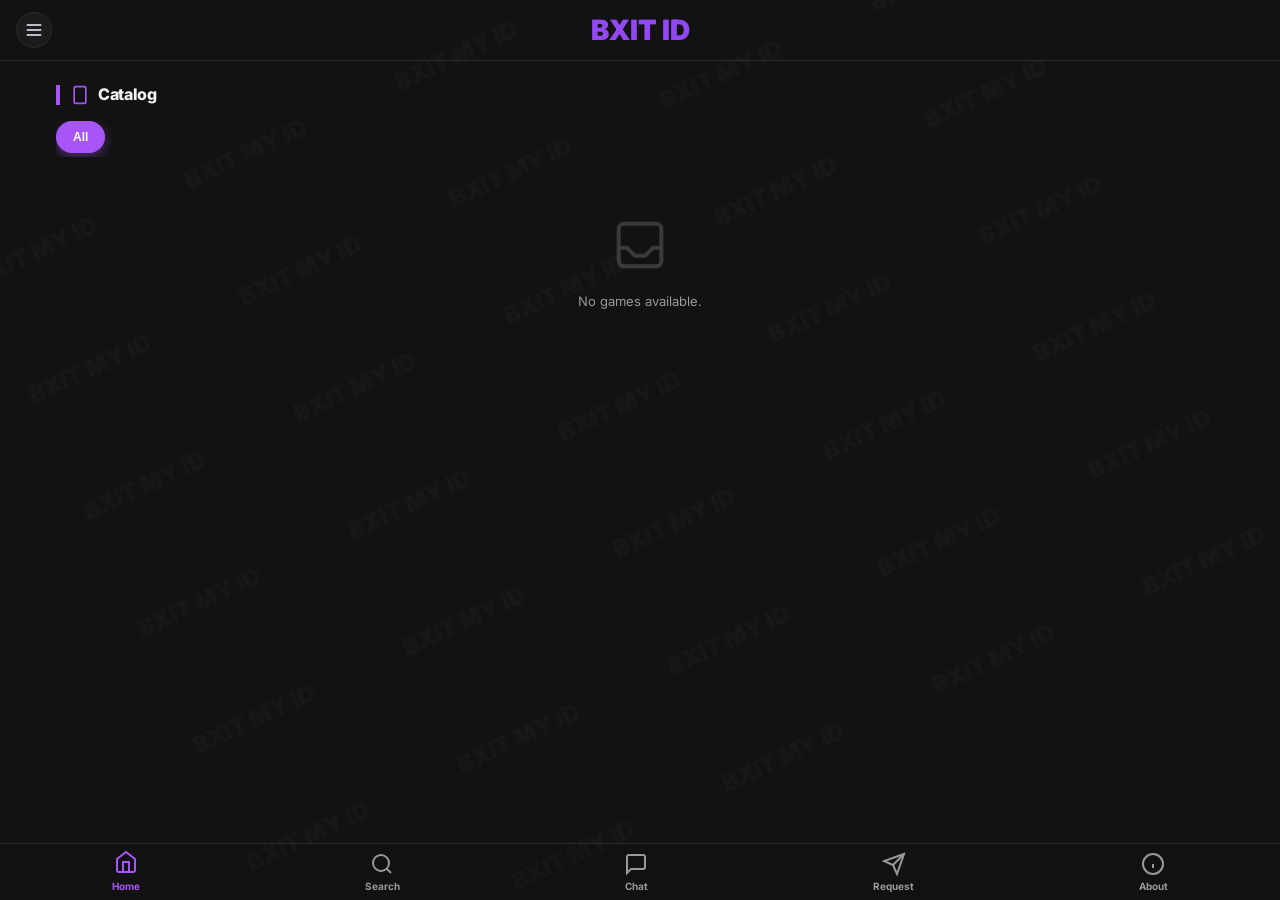
==== commit 0e5484a2: "Update print statement from 'Hello' to 'Goodbye'" ====
--- a/index.html
+++ b/index.html
@@ -112,11 +112,13 @@
 .sosmed-wrap.open{max-height:60px;margin-top:12px}
 .sosmed-toggle{width:100%;display:flex;align-items:center;justify-content:center;gap:6px;padding:10px;border-radius:12px;background:transparent;border:1px solid var(--border-color);color:var(--text-muted);cursor:pointer;font-size:11px;font-weight:700;margin-bottom:8px;transition:.2s}
 .sosmed-toggle:hover{color:var(--accent);border-color:var(--accent)}
+#watermark{position:fixed;inset:0;pointer-events:none;z-index:9998;opacity:.02;display:flex;flex-wrap:wrap;align-items:center;justify-content:center;gap:100px;overflow:hidden;transform:rotate(-25deg);font-size:24px;font-weight:900;color:var(--text-main);white-space:nowrap}
 .grid-card{display:grid;grid-template-columns:repeat(3,1fr);gap:12px}
 @media(min-width:769px){.grid-card{grid-template-columns:repeat(auto-fill,minmax(160px,1fr));gap:16px}}
 </style>
 </head>
 <body>
+<div id="watermark"></div>
 <div id="globalLoader" style="display:none;position:fixed;inset:0;background:var(--bg-body);z-index:9999;align-items:center;justify-content:center;"><div class="skeleton" style="width:50px;height:50px;border-radius:50%;"></div></div>
 <div id="toast"></div>
 <button id="backToTop" onclick="window.scrollTo({top:0,behavior:'smooth'})"><svg fill="none" stroke="currentColor" stroke-width="2" viewBox="0 0 24 24"><path stroke-linecap="round" stroke-linejoin="round" d="M5 10l7-7m0 0l7 7m-7-7v18"/></svg></button>
@@ -278,7 +280,7 @@
 function hexToRgb(h){let c=h.replace('#','');if(c.length===3)c=c.split('').map(x=>x+x).join('');const r=parseInt(c.substring(0,2),16),g=parseInt(c.substring(2,4),16),b=parseInt(c.substring(4,6),16);return isNaN(r)?{r:168,g:85,b:247}:{r,g,b}}
 function applyAccent(h){const c=safeColor(h,'#A855F7');const rgb=hexToRgb(c);const root=document.documentElement.style;root.setProperty('--accent',c);root.setProperty('--accent2',c);root.setProperty('--accent-soft',`rgba(${rgb.r},${rgb.g},${rgb.b},0.1)`);root.setProperty('--accent-border',`rgba(${rgb.r},${rgb.g},${rgb.b},0.3)`);root.setProperty('--accent-glow',`rgba(${rgb.r},${rgb.g},${rgb.b},0.4)`)}
 function gantiURL(p){if(window.location.pathname!==p)window.history.pushState({},'',p)}
-window.addEventListener('popstate',function(){const p=window.location.pathname;if(p==='/'||p===''||p==='/index.html'){showPage('home')}else if(p.startsWith('/game/')||p.startsWith('/apps/')){const id=p.split('/')[2];if(games.length===0){initHome().then(()=>openDetail(id))}else{openDetail(id)}}else if(['/search','/chat','/request','/about'].includes(p)){showPage(p.replace('/',''))}else{showPage('home')}});
+window.addEventListener('popstate',function(){const p=window.location.pathname;if(p==='/'||p===''||p==='/index.html'){showPage('home')}else if(p.startsWith('/game/')){const id=p.split('/')[2];openDetail(id)}else if(['/search','/chat','/request','/about'].includes(p)){showPage(p.replace('/',''))}else{showPage('home')}});
 function showToast(m,e=false){const t=$('toast');if(toastTimer)clearTimeout(toastTimer);t.innerHTML=(e?'❌ ':'✅ ')+escapeHTML(m);t.className=e?'err show':'show';toastTimer=setTimeout(()=>{t.className=''},3000)}
 function toggleTheme(){const isDark=document.documentElement.classList.contains('dark');if(isDark){document.documentElement.classList.remove('dark');localStorage.setItem('theme','light')}else{document.documentElement.classList.add('dark');localStorage.setItem('theme','dark')}}
 function toggleSidebar(){const s=$('sidebar'),b=$('sidebarBg');if(!s||!b)return;s.classList.toggle('show');b.classList.toggle('show')}
@@ -296,50 +298,24 @@
 function formatNumber(n){n=num(n);if(n>=1000000)return(n/1000000).toFixed(1).replace('.0','')+'M';if(n>=1000)return(n/1000).toFixed(1).replace('.0','')+'K';return n.toString()}
 function placeholder(w){return`data:image/svg+xml,%3Csvg xmlns='http://www.w3.org/2000/svg' width='${w||150}' height='${w||150}'%3E%3Crect width='100%25' height='100%25' fill='%231C1C1E'/%3E%3C/svg%3E`}
 function renderCard(g,isFav){const img=safeUrl(g.img)||placeholder(150);const badge=g.label_text?`<span class="badge" style="background:${safeColor(g.label_color,'#EF4444')}">${escapeHTML(g.label_text)}</span>`:'';return`<div class="card" data-id="${escapeHTML(g.game_id)}"><img src="${escapeHTML(img)}" class="card-img" loading="lazy" alt="">${badge}<button class="btn-fav ${isFav?'active':''}" data-fav="${escapeHTML(g.game_id)}"><svg fill="${isFav?'currentColor':'none'}" stroke="currentColor" stroke-width="2" viewBox="0 0 24 24"><path stroke-linecap="round" stroke-linejoin="round" d="M4.318 6.318a4.5 4.5 0 000 6.364L12 20.364l7.682-7.682a4.5 4.5 0 00-6.364-6.364L12 7.636l-1.318-1.318a4.5 4.5 0 00-6.364 0z"/></svg></button><div class="card-body"><h4 class="card-title truncate">${escapeHTML(g.title)}</h4><div class="card-sub truncate">${escapeHTML(g.developer||'Unknown')}</div><div class="card-meta"><span class="flex items-center gap-1"><svg style="width:12px;height:12px;" fill="none" stroke="currentColor" stroke-width="2" viewBox="0 0 24 24"><path d="M21 15v4a2 2 0 0 1-2 2H5a2 2 0 0 1-2-2v-4"/><polyline points="7 10 12 15 17 10"/><line x1="12" y1="15" x2="12" y2="3"/></svg> ${formatNumber(getStat(g.game_id))}</span><span class="flex items-center gap-1" style="color:#eab308;"><svg style="width:12px;height:12px;" fill="currentColor" viewBox="0 0 24 24"><polygon points="12 2 15.09 8.26 22 9.27 17 14.14 18.18 21.02 12 17.77 5.82 21.02 7 14.14 2 9.27 8.91 8.26 12 2"/></svg> ${escapeHTML(g.rating_avg||'0.0')}</span></div></div></div>`}
-function renderSearchResultCard(g){const img=safeUrl(g.img)||placeholder(150);return`<div class="card" style="display:flex;align-items:center;padding:12px;gap:12px;margin-bottom:8px;border-radius:16px;" data-id="${escapeHTML(g.game_id)}"><img src="${escapeHTML(img)}" style="width:64px;height:64px;border-radius:14px;object-fit:cover;flex-shrink:0;" alt="" loading="lazy"><div style="flex:1;min-width:0;"><h4 style="font-size:14px;font-weight:900;margin-bottom:2px;white-space:nowrap;overflow:hidden;text-overflow:ellipsis;">${escapeHTML(g.title)}</h4><div style="font-size:11px;color:var(--text-muted);margin-bottom:4px;">${escapeHTML(g.developer||'Unknown')}</div><div style="display:flex;gap:12px;font-size:11px;font-weight:700;color:var(--text-muted);"><span style="color:#eab308;">★ ${escapeHTML(g.rating_avg||'0.0')}</span><span>${formatNumber(getStat(g.game_id))} Download</span></div></div></div>`}
+function renderSearchResultCard(g){const img=safeUrl(g.img)||placeholder(150);return`<div class="card" style="display:flex;align-items:center;padding:12px;gap:12px;margin-bottom:8px;border-radius:16px;" data-id="${escapeHTML(g.game_id)}"><img src="${escapeHTML(img)}" style="width:64px;height:64px;border-radius:14px;object-fit:cover;flex-shrink:0;" alt="" loading="lazy"><div style="flex:1;min-width:0;"><h4 style="font-size:14px;font-weight:900;margin-bottom:2px;white-space:nowrap;overflow:hidden;text-overflow:ellipsis;">${escapeHTML(g.title)}</h4><div style="font-size:11px;color:var(--text-muted);margin-bottom:4px;">${escapeHTML(g.developer||'Unknown')} • ${escapeHTML(g.category||'Game')}</div><div style="display:flex;gap:12px;font-size:11px;font-weight:700;color:var(--text-muted);"><span style="color:#eab308;">★ ${escapeHTML(g.rating_avg||'0.0')}</span><span>${formatNumber(getStat(g.game_id))} Download</span></div></div></div>`}
 function renderEmptyState(c,m){const el=$(c);if(el)el.innerHTML=`<div class="empty-state"><svg fill="none" stroke="currentColor" stroke-width="1.5" viewBox="0 0 24 24"><path stroke-linecap="round" stroke-linejoin="round" d="M20 13V6a2 2 0 00-2-2H6a2 2 0 00-2 2v7m16 0v5a2 2 0 01-2 2H6a2 2 0 01-2-2v-5m16 0h-2.586a1 1 0 00-.707.293l-2.414 2.414a1 1 0 01-.707.293h-3.172a1 1 0 01-.707-.293l-2.414-2.414A1 1 0 006.586 13H4"/></svg><p>${escapeHTML(m)}</p></div>`}
 async function loadFavs(){try{const f=await sbGet('favorites?fp_hash=eq.'+enc(getFp())+'&select=game_key');if(Array.isArray(f)){favSet=new Set(f.map(x=>x.game_key));localStorage.setItem('bx_favs',JSON.stringify([...favSet]))}else{throw new Error('Offline')}}catch(e){try{const c=JSON.parse(localStorage.getItem('bx_favs')||'[]');favSet=new Set(c)}catch(_){}}}
 async function toggleFav(id,el){const isFav=favSet.has(id);const fp=getFp();if(isFav){const ok=await sbDel(`favorites?game_key=eq.${enc(id)}&fp_hash=eq.${enc(fp)}`);if(!ok){showToast('Failed to remove favorite',true);return}favSet.delete(id);el.classList.remove('active');el.querySelector('svg').setAttribute('fill','none')}else{const ok=await sbPost('favorites',{game_key:id,fp_hash:fp});if(!ok){showToast('Failed to save favorite',true);return}favSet.add(id);el.classList.add('active');el.querySelector('svg').setAttribute('fill','currentColor')}localStorage.setItem('bx_favs',JSON.stringify([...favSet]))}
-async function initHome(){const mg=$('mainGrid');if(mg)mg.innerHTML='<div class="skeleton"></div><div class="skeleton"></div><div class="skeleton"></div><div class="skeleton"></div><div class="skeleton"></div><div class="skeleton"></div>';try{const [settRows,gamesData,allRevs,catsData,statsData]=await Promise.all([sbGet('web_settings?select=*'),sbGet('games?is_active=eq.true&order=created_at.desc&limit=1000'),sbGet('game_reviews?select=game_id,rating'),sbGet('game_categories?select=*&order=name.asc'),sbGet('stats?select=game_key,count&stat_type=eq.download')]);settings={};(settRows||[]).forEach(s=>settings[s.key]=s.value);saveCache('settings',settings);saveCache('games',gamesData);saveCache('cats',catsData);saveCache('stats',statsData);document.querySelectorAll('.sb-title').forEach(el=>el.innerText=settings.site_title||'BXIT ID');if(settings.about_text)$('abText1').innerText=settings.about_text;if(settings.footer_text)$('abText2').innerText=settings.footer_text;if(settings.wa_channel){$('abWa').href=settings.wa_channel;$('sbWa').href=settings.wa_channel}if(settings.tg_channel){$('abTg').href=settings.tg_channel;$('sbTg').href=settings.tg_channel}$('sbIg').href=settings.ig_channel||'#';$('sbYt').href=settings.yt_channel||'#';$('sbTt').href=settings.tt_channel||'#';if(settings.accent_color)applyAccent(settings.accent_color);$('searchPageInput').placeholder=settings.search_placeholder||'Search apps or games...';$('welTitle').innerText=settings.welcome_title||'WELCOME!';$('welSub').innerText=settings.welcome_subtitle||'FREE TRIAL ACTIVE: ALL MODS INCLUDED';$('welWa').innerText=settings.welcome_btn1_text||'WhatsApp Community';$('welWa').href=settings.welcome_btn1_link||settings.wa_channel||'#';$('welTg').innerText=settings.welcome_btn2_text||'Telegram Community';$('welTg').href=settings.welcome_btn2_link||settings.tg_channel||'#';const showCarousel=String(settings.show_carousel)!=='false';if(!showCarousel){const cc=$('carouselContainer');if(cc)cc.style.display='none'}games=(gamesData||[]).map(g=>({...g,rating_avg:'0.0'}));const ratingMap={};(allRevs||[]).forEach(r=>{if(!ratingMap[r.game_id])ratingMap[r.game_id]=[];ratingMap[r.game_id].push(num(r.rating))});games.forEach(g=>{const arr=ratingMap[g.game_id]||[];g.rating_avg=arr.length?(arr.reduce((a,b)=>a+b,0)/arr.length).toFixed(1):'0.0'});categories=catsData||[];const statAgg={};(statsData||[]).forEach(r=>{statAgg[r.game_key]=(statAgg[r.game_key]||0)+num(r.count)});stats=Object.keys(statAgg).map(k=>({game_key:k,download:statAgg[k]}));statMap={};stats.forEach(s=>statMap[s.game_key]=s.download);await loadFavs();if(showCarousel)await renderCarousel();renderFilters();if(games.length===0)renderEmptyState('mainGrid','No games available.');else{mg.innerHTML=games.map(g=>renderCard(g,favSet.has(g.game_id))).join('');bindCardEvents();}if(String(settings.welcome_active)==='true'){setTimeout(()=>{$('welcomeModal').style.display='flex'},1500)}}catch(e){console.warn("Offline mode / Fetch failed. Using cache.");const cGames=getCache('games'),cCats=getCache('cats'),cStats=getCache('stats'),cSett=getCache('settings');if(cSett&&cSett.accent_color)applyAccent(cSett.accent_color);if(cGames){games=cGames.map(g=>({...g,rating_avg:'0.0'}));const mg2=$('mainGrid');if(mg2)mg2.innerHTML=games.map(g=>renderCard(g,favSet.has(g.game_id))).join('');bindCardEvents()}else{renderEmptyState('mainGrid','Failed to load data. Check your connection.');showToast('Failed to load data from server',true)}}return true}
+function buildWatermark(){const wm=$('watermark');if(!wm||wm.dataset.built)return;let h='';for(let i=0;i<40;i++)h+='<span>BXIT MY ID</span>';wm.innerHTML=h;wm.dataset.built='1'}
+async function initHome(){buildWatermark();const mg=$('mainGrid');if(mg)mg.innerHTML='<div class="skeleton"></div><div class="skeleton"></div><div class="skeleton"></div><div class="skeleton"></div><div class="skeleton"></div><div class="skeleton"></div>';try{const [settRows,gamesData,allRevs,catsData,statsData]=await Promise.all([sbGet('web_settings?select=*'),sbGet('games?is_active=eq.true&order=created_at.desc&limit=1000'),sbGet('game_reviews?select=game_id,rating'),sbGet('game_categories?select=*&order=name.asc'),sbGet('stats?select=game_key,count&stat_type=eq.download')]);settings={};(settRows||[]).forEach(s=>settings[s.key]=s.value);saveCache('settings',settings);saveCache('games',gamesData);saveCache('cats',catsData);saveCache('stats',statsData);document.querySelectorAll('.sb-title').forEach(el=>el.innerText=settings.site_title||'BXIT ID');if(settings.about_text)$('abText1').innerText=settings.about_text;if(settings.footer_text)$('abText2').innerText=settings.footer_text;if(settings.wa_channel){$('abWa').href=settings.wa_channel;$('sbWa').href=settings.wa_channel}if(settings.tg_channel){$('abTg').href=settings.tg_channel;$('sbTg').href=settings.tg_channel}$('sbIg').href=settings.ig_channel||'#';$('sbYt').href=settings.yt_channel||'#';$('sbTt').href=settings.tt_channel||'#';if(settings.accent_color)applyAccent(settings.accent_color);$('searchPageInput').placeholder=settings.search_placeholder||'Search apps or games...';$('welTitle').innerText=settings.welcome_title||'WELCOME!';$('welSub').innerText=settings.welcome_subtitle||'FREE TRIAL ACTIVE: ALL MODS INCLUDED';$('welWa').innerText=settings.welcome_btn1_text||'WhatsApp Community';$('welWa').href=settings.welcome_btn1_link||settings.wa_channel||'#';$('welTg').innerText=settings.welcome_btn2_text||'Telegram Community';$('welTg').href=settings.welcome_btn2_link||settings.tg_channel||'#';const showCarousel=String(settings.show_carousel)!=='false';if(!showCarousel){const cc=$('carouselContainer');if(cc)cc.style.display='none'}games=(gamesData||[]).map(g=>({...g,rating_avg:'0.0'}));const ratingMap={};(allRevs||[]).forEach(r=>{if(!ratingMap[r.game_id])ratingMap[r.game_id]=[];ratingMap[r.game_id].push(num(r.rating))});games.forEach(g=>{const arr=ratingMap[g.game_id]||[];g.rating_avg=arr.length?(arr.reduce((a,b)=>a+b,0)/arr.length).toFixed(1):'0.0'});categories=catsData||[];const statAgg={};(statsData||[]).forEach(r=>{statAgg[r.game_key]=(statAgg[r.game_key]||0)+num(r.count)});stats=Object.keys(statAgg).map(k=>({game_key:k,download:statAgg[k]}));statMap={};stats.forEach(s=>statMap[s.game_key]=s.download);await loadFavs();if(showCarousel)await renderCarousel();renderFilters();if(games.length===0)renderEmptyState('mainGrid','No games available.');else mg.innerHTML=games.map(g=>renderCard(g,favSet.has(g.game_id))).join('');if(String(settings.welcome_active)==='true'){setTimeout(()=>{$('welcomeModal').style.display='flex'},1500)}}catch(e){console.warn("Offline mode / Fetch failed. Using cache.");const cGames=getCache('games'),cCats=getCache('cats'),cStats=getCache('stats'),cSett=getCache('settings');if(cSett&&cSett.accent_color)applyAccent(cSett.accent_color);if(cGames){games=cGames.map(g=>({...g,rating_avg:'0.0'}));const mg2=$('mainGrid');if(mg2)mg2.innerHTML=games.map(g=>renderCard(g,favSet.has(g.game_id))).join('');bindCardEvents()}else{renderEmptyState('mainGrid','Failed to load data. Check your connection.');showToast('Failed to load data from server',true)}}return true}
 async function renderCarousel(){const c=$('carouselContainer');if(!c)return;if(carouselInterval){clearInterval(carouselInterval);carouselInterval=null}if(String(settings.show_carousel)==='false'){c.style.display='none';return}try{const banners=await sbGet('banners?is_active=eq.true&order=id.desc');if(!banners||!banners.length){c.style.display='none';return}c.style.display='block';c.innerHTML=`<div class="carousel-wrap"><div class="carousel-track" id="carTrack">${banners.map((b,i)=>`<div class="carousel-slide"><img src="${escapeHTML(safeUrl(b.img_url)||placeholder(600))}" style="width:100%;height:100%;object-fit:cover;pointer-events:none;" alt="" loading="lazy"></div>`).join('')}</div><div class="carousel-dots" id="carDots">${banners.map((_,i)=>`<div class="carousel-dot ${i===0?'active':''}" data-idx="${i}"></div>`).join('')}</div></div>`;let currentSlide=0;const track=$('carTrack'),dots=document.querySelectorAll('.carousel-dot');if(banners.length>1){carouselInterval=setInterval(()=>{currentSlide=(currentSlide+1)%banners.length;track.style.transform=`translateX(-${currentSlide*100}%)`;dots.forEach((dot,i)=>dot.classList.toggle('active',i===currentSlide))},4000)}dots.forEach(d=>{d.addEventListener('click',()=>{currentSlide=parseInt(d.dataset.idx);track.style.transform=`translateX(-${currentSlide*100}%)`;dots.forEach((x,i)=>x.classList.toggle('active',i===currentSlide))})})}catch(e){c.style.display='none'}}
 function renderFilters(){let h=`<button class="chip active" data-cat="all">All</button>`;categories.filter(c=>c.is_home_filter).forEach(c=>h+=`<button class="chip" data-cat="${escapeHTML(c.name)}">${escapeHTML(c.name)}</button>`);const fc=$('filterContainer');if(!fc)return;fc.innerHTML=h;fc.querySelectorAll('.chip').forEach(ch=>{ch.addEventListener('click',()=>filterCat(ch,ch.dataset.cat))})}
 function filterCat(el,cat){document.querySelectorAll('#filterContainer .chip').forEach(c=>c.classList.remove('active'));el.classList.add('active');const f=cat==='all'?games:games.filter(g=>(g.category||'').split(',').map(x=>x.trim()).includes(cat));const mg=$('mainGrid');if(f.length===0)renderEmptyState('mainGrid','No games in this category.');else mg.innerHTML=f.map(g=>renderCard(g,favSet.has(g.game_id))).join('');bindCardEvents()}
-function bindCardEvents(){document.querySelectorAll('.card[data-id]').forEach(c=>{c.onclick=(e)=>{if(e.target.closest('.btn-fav'))return;openDetail(c.dataset.id)}});document.querySelectorAll('.btn-fav[data-fav]').forEach(b=>{b.onclick=(e)=>{e.stopPropagation();toggleFav(b.dataset.fav,b)}})}
+function bindCardEvents(){document.querySelectorAll('.card[data-id]').forEach(c=>{c.addEventListener('click',(e)=>{if(e.target.closest('.btn-fav'))return;openDetail(c.dataset.id)})});document.querySelectorAll('.btn-fav[data-fav]').forEach(b=>{b.addEventListener('click',(e)=>{e.stopPropagation();toggleFav(b.dataset.fav,b)})})}
 function saveSearchHistory(q){if(!q||q.trim()==='')return;let h=JSON.parse(localStorage.getItem('bx_hist')||'[]');q=q.trim();h=h.filter(x=>x.toLowerCase()!==q.toLowerCase());h.unshift(q);localStorage.setItem('bx_hist',JSON.stringify(h.slice(0,10)));renderSearchHistory()}
 function renderSearchHistory(){const c=$('searchHistoryContainer');if(!c)return;const h=JSON.parse(localStorage.getItem('bx_hist')||'[]');if(h.length===0){c.innerHTML='';return}c.innerHTML=`<div class="sec-head"><svg fill="none" stroke="currentColor" stroke-width="2" viewBox="0 0 24 24"><circle cx="12" cy="12" r="10"/><line x1="12" y1="16" x2="12" y2="12"/><line x1="12" y1="8" x2="12.01" y2="8"/></svg><h2>Search History</h2></div>`+h.map(x=>`<div class="chip" style="display:block;margin-bottom:8px;text-align:left;" data-q="${escapeHTML(x)}">${escapeHTML(x)}</div>`).join('');c.querySelectorAll('[data-q]').forEach(el=>el.addEventListener('click',()=>{const v=el.dataset.q;$('searchPageInput').value=v;handleSearchPage(v)}))}
 function renderExploreCategories(){const c=$('exploreCategories');if(!c)return;if(categories.length===0){c.innerHTML='';return}c.innerHTML=categories.map(cat=>`<div class="card" style="padding:16px;display:flex;align-items:center;justify-content:space-between;cursor:pointer;" data-cat="${escapeHTML(cat.name)}"><span style="font-size:13px;font-weight:700;">${escapeHTML(cat.name)}</span><svg style="width:16px;height:16px;color:var(--text-muted);" fill="none" stroke="currentColor" stroke-width="2" viewBox="0 0 24 24"><circle cx="11" cy="11" r="8"/><line x1="21" y1="21" x2="16.65" y2="16.65"/></svg></div>`).join('');c.querySelectorAll('[data-cat]').forEach(el=>el.addEventListener('click',()=>{const v=el.dataset.cat;$('searchPageInput').value=v;handleSearchPage(v)}))}
 function handleSearchPage(q,skipFocus=false){currentSearchQuery=q;const hB=$('searchHistoryContainer'),sB=$('searchSuggestionsWrap'),rB=$('searchResultGrid');if(searchTimer){clearTimeout(searchTimer);searchTimer=null}if(!q||q.trim()===''){if(hB)hB.style.display='block';if(sB)sB.style.display='block';if(rB)rB.innerHTML='';renderSearchHistory();return}if(hB)hB.style.display='none';if(sB)sB.style.display='none';if(rB)rB.innerHTML='<div class="skeleton-search"></div><div class="skeleton-search"></div><div class="skeleton-search"></div>';searchTimer=setTimeout(()=>{const lowerQ=q.toLowerCase();const f=games.filter(g=>{const t=(g.title||'').toLowerCase().includes(lowerQ);const d=(g.developer||'').toLowerCase().includes(lowerQ);const c=(g.category||'').toLowerCase().includes(lowerQ);return t||d||c});if(f.length===0)renderEmptyState('searchResultGrid','Game not found.');else{rB.innerHTML=f.map(g=>renderSearchResultCard(g)).join('');bindCardEvents()}},300)}
 function renderSearchSuggestions(){const sug=[...games].sort((a,b)=>getStat(b.game_id)-getStat(a.game_id)).slice(0,5);const c=$('searchSuggestions');if(!c)return;c.innerHTML=sug.map(g=>`<div style="background:var(--card-bg);border:1px solid var(--border-color);border-radius:12px;padding:10px 12px;display:flex;justify-content:space-between;align-items:center;cursor:pointer;" data-q="${escapeHTML(g.title)}"><div style="display:flex;align-items:center;gap:12px;min-width:0;"><img src="${escapeHTML(safeUrl(g.img)||placeholder(50))}" style="width:40px;height:40px;border-radius:10px;object-fit:cover;flex-shrink:0;" alt="" loading="lazy"><span style="font-size:13px;font-weight:700;white-space:nowrap;overflow:hidden;text-overflow:ellipsis;">${escapeHTML(g.title)}</span></div><svg style="width:18px;height:18px;color:var(--text-muted);flex-shrink:0;" fill="none" stroke="currentColor" stroke-width="2" viewBox="0 0 24 24"><circle cx="11" cy="11" r="8"/><line x1="21" y1="21" x2="16.65" y2="16.65"/></svg></div>`).join('');c.querySelectorAll('[data-q]').forEach(el=>el.addEventListener('click',()=>{const v=el.dataset.q;$('searchPageInput').value=v;handleSearchPage(v)}))}
-async function logDownload(e){if(!curGame)return;e.preventDefault();const targetUrl=curGame.apk_url;try{const r=await fetchWithTimeout(SB_URL+'/rest/v1/rpc/increment_stat',{method:'POST',headers:{...HDR,'Content-Type':'application/json'},body:JSON.stringify({p_game_key:curGame.game_id,p_type:'download'})});if(r.ok){statMap[curGame.game_id]=(statMap[curGame.game_id]||0)+1}}catch(err){}setTimeout(()=>{if(targetUrl)window.open(targetUrl,'_blank')},800);}
-async function openDetail(id){sessionStorage.setItem('scrollPos',window.scrollY);const game=games.find(g=>g.game_id===id);if(!game){showToast('Game not found',true);showPage('home');return}curGame=game;currentRating=0;$('revName').value='';$('revText').value='';document.querySelectorAll('#starInput svg').forEach(s=>s.style.color='var(--border-color)');currentReviewFilter=0;
-const urlPath = (curGame.app_type==='app') ? '/apps/' : '/game/';
-gantiURL(urlPath+id);
-showPage('detail');$('dImg').src=safeUrl(curGame.img)||placeholder(150);$('dTitle').innerText=curGame.title||'';$('dDev').innerText=curGame.developer||'Unknown';$('dType').innerText=curGame.badge_text||'';$('dDesc').innerText=curGame.desc_game||'No description available.';$('dChangelog').innerText=curGame.changelog||'No recent updates.';$('dSecurity').innerText=curGame.security_info||'No data shared with third parties.';
-const dl=$('dDownload');if(curGame.apk_url){dl.href=safeUrl(curGame.apk_url)||'#';dl.style.opacity='1';dl.style.pointerEvents='auto'}else{dl.href='#';dl.style.opacity='0.5';dl.style.pointerEvents='none'}
-const lb=$('dLabel');
-if(curGame.badge_text || curGame.label_text){
-    lb.innerHTML = (curGame.badge_text?`<span style="background:var(--accent);color:#fff;padding:4px 8px;border-radius:6px;font-size:10px;margin-right:4px;font-weight:900;">${escapeHTML(curGame.badge_text)}</span>`:'') + 
-                   (curGame.label_text?`<span style="background:#10b981;color:#fff;padding:4px 8px;border-radius:6px;font-size:10px;font-weight:900;">${escapeHTML(curGame.label_text)}</span>`:'');
-    lb.style.position = 'absolute';
-    lb.style.top = '80px';
-    lb.style.left = '16px';
-    lb.style.display = 'flex';
-} else {
-    lb.style.display = 'none';
-}
-const mBox=$('dMedia');mBox.innerHTML='<div class="skeleton" style="width:260px;height:150px;flex-shrink:0;"></div><div class="skeleton" style="width:260px;height:150px;flex-shrink:0;"></div>';try{const meds=await sbGet(`game_media?game_id=eq.${enc(id)}&order=sort_order.asc`);if(!meds||!meds.length){mBox.innerHTML='';}else mBox.innerHTML=meds.map(m=>{if(m.media_type==='video'){let vidId='';const regExp=/^.*(youtu.be\/|v\/|u\/\w\/|embed\/|watch\?v=|&v=)([^#&?]*).*/;const match=(m.url||'').match(regExp);if(match&&match[2].length===11)vidId=match[2];if(!vidId)return`<div style="flex-shrink:0;width:260px;height:150px;border-radius:16px;border:1px solid var(--border-color);background:var(--card-bg);display:flex;align-items:center;justify-content:center;font-size:12px;color:var(--text-muted);">Video Invalid</div>`;return`<div style="flex-shrink:0;width:260px;height:150px;border-radius:16px;overflow:hidden;border:1px solid var(--border-color);background:var(--bg-body);scroll-snap-align:start;"><iframe src="https://www.youtube.com/embed/${escapeHTML(vidId)}?autoplay=0&mute=1&loop=1&playlist=${escapeHTML(vidId)}" style="width:100%;height:100%;border:none;" allow="autoplay" allowfullscreen></iframe></div>`}return`<div style="flex-shrink:0;width:260px;height:150px;border-radius:16px;overflow:hidden;border:1px solid var(--border-color);background:var(--bg-body);scroll-snap-align:start;cursor:pointer;" data-img="${escapeHTML(safeUrl(m.url))}"><img src="${escapeHTML(safeUrl(m.url)||placeholder(260))}" style="width:100%;height:100%;object-fit:cover;" alt="" loading="lazy"></div>`}).join('');mBox.querySelectorAll('[data-img]').forEach(el=>el.addEventListener('click',()=>openLightbox(el.dataset.img)))}catch(e){mBox.innerHTML=''}
-const chipsBox=$('dChips');
-const tagSource = curGame.tags || curGame.category || '';
-if(tagSource){
-    chipsBox.innerHTML=tagSource.split(',').map(c=>c.trim()).filter(Boolean).map(c=>`<span class="chip" style="cursor:pointer;" data-cat="${escapeHTML(c)}">${escapeHTML(c)}</span>`).join('');
-    chipsBox.querySelectorAll('[data-cat]').forEach(el=>el.addEventListener('click',()=>{const v=el.dataset.cat;$('searchPageInput').value=v;handleSearchPage(v);showPage('search')}));
-} else {
-    chipsBox.innerHTML='';
-}
-await loadReviews(id);
-const rec=games.filter(g=>g.category===curGame.category&&g.game_id!==id).slice(0,4);
-$('recGrid').innerHTML=rec.map(g=>renderCard(g,favSet.has(g.game_id))).join('');bindCardEvents();}
-function shareGame(){if(!curGame)return;const type = (curGame.app_type==='app') ? 'apps' : 'game';const url=curGame.share_url ? safeUrl(curGame.share_url) : (`https://bxit.my.id/${type}/`+curGame.game_id);if(navigator.share){navigator.share({title:curGame.title,text:'Download '+curGame.title+' on BXIT MY ID',url}).catch(()=>{})}else if(navigator.clipboard){navigator.clipboard.writeText(url).then(()=>showToast('Link copied successfully!')).catch(()=>showToast('Copy failed',true))}else showToast(url)}
+async function logDownload(e){if(!curGame)return;try{const r=await fetchWithTimeout(SB_URL+'/rest/v1/rpc/increment_stat',{method:'POST',headers:{...HDR,'Content-Type':'application/json'},body:JSON.stringify({p_game_key:curGame.game_id,p_type:'download'})});if(r.ok){statMap[curGame.game_id]=(statMap[curGame.game_id]||0)+1}}catch(err){}}
+async function openDetail(id){sessionStorage.setItem('scrollPos',window.scrollY);const game=games.find(g=>g.game_id===id);if(!game){showToast('Game not found',true);showPage('home');return}curGame=game;gantiURL('/game/'+id);showPage('detail');$('dImg').src=safeUrl(curGame.img)||placeholder(150);$('dTitle').innerText=curGame.title||'';$('dDev').innerText=curGame.developer||'Unknown';$('dType').innerText=curGame.badge_text||'';$('dDesc').innerText=curGame.desc_game||'No description available.';$('dChangelog').innerText=curGame.changelog||'No recent updates.';$('dSecurity').innerText=curGame.security_info||'No data shared with third parties.';const dl=$('dDownload');if(curGame.apk_url){dl.href=safeUrl(curGame.apk_url)||'#';dl.style.opacity='1';dl.style.pointerEvents='auto'}else{dl.href='#';dl.style.opacity='0.5';dl.style.pointerEvents='none'}const lb=$('dLabel');if(curGame.label_text){lb.innerText=curGame.label_text;lb.style.background=safeColor(curGame.label_color,'#EF4444');lb.style.display='inline-block'}else lb.style.display='none';const mBox=$('dMedia');mBox.innerHTML='<div class="skeleton" style="width:260px;height:150px;flex-shrink:0;"></div><div class="skeleton" style="width:260px;height:150px;flex-shrink:0;"></div>';try{const meds=await sbGet(`game_media?game_id=eq.${enc(id)}&order=sort_order.asc`);if(!meds||!meds.length){mBox.innerHTML='';}else mBox.innerHTML=meds.map(m=>{if(m.media_type==='video'){let vidId='';const regExp=/^.*(youtu.be\/|v\/|u\/\w\/|embed\/|watch\?v=|&v=)([^#&?]*).*/;const match=(m.url||'').match(regExp);if(match&&match[2].length===11)vidId=match[2];if(!vidId)return`<div style="flex-shrink:0;width:260px;height:150px;border-radius:16px;border:1px solid var(--border-color);background:var(--card-bg);display:flex;align-items:center;justify-content:center;font-size:12px;color:var(--text-muted);">Video Invalid</div>`;return`<div style="flex-shrink:0;width:260px;height:150px;border-radius:16px;overflow:hidden;border:1px solid var(--border-color);background:var(--bg-body);scroll-snap-align:start;"><iframe src="https://www.youtube.com/embed/${escapeHTML(vidId)}?autoplay=0&mute=1&loop=1&playlist=${escapeHTML(vidId)}" style="width:100%;height:100%;border:none;" allow="autoplay" allowfullscreen></iframe></div>`}return`<div style="flex-shrink:0;width:260px;height:150px;border-radius:16px;overflow:hidden;border:1px solid var(--border-color);background:var(--bg-body);scroll-snap-align:start;cursor:pointer;" data-img="${escapeHTML(safeUrl(m.url))}"><img src="${escapeHTML(safeUrl(m.url)||placeholder(260))}" style="width:100%;height:100%;object-fit:cover;" alt="" loading="lazy"></div>`}).join('');mBox.querySelectorAll('[data-img]').forEach(el=>el.addEventListener('click',()=>openLightbox(el.dataset.img)))}catch(e){mBox.innerHTML=''}const chipsBox=$('dChips');if(curGame.category){chipsBox.innerHTML=curGame.category.split(',').map(c=>c.trim()).filter(Boolean).map(c=>`<span class="chip" style="cursor:pointer;" data-cat="${escapeHTML(c)}">${escapeHTML(c)}</span>`).join('');chipsBox.querySelectorAll('[data-cat]').forEach(el=>el.addEventListener('click',()=>{const v=el.dataset.cat;$('searchPageInput').value=v;handleSearchPage(v);showPage('search')}))}else chipsBox.innerHTML='';await loadReviews(id);const rec=games.filter(g=>g.category===curGame.category&&g.game_id!==id).slice(0,4);$('recGrid').innerHTML=rec.map(g=>renderCard(g,favSet.has(g.game_id))).join('');bindCardEvents()}
+function shareGame(){if(!curGame)return;const url=curGame.share_url ? safeUrl(curGame.share_url) : ('https://bxit.my.id/game/'+curGame.game_id);if(navigator.share){navigator.share({title:curGame.title,text:'Download '+curGame.title+' on BXIT MY ID',url}).catch(()=>{})}else if(navigator.clipboard){navigator.clipboard.writeText(url).then(()=>showToast('Link copied successfully!')).catch(()=>showToast('Copy failed',true))}else showToast(url)}
 function submitRequest(){const n=$('rName').value.trim(),l=$('rLink').value.trim(),d=$('rDesc').value.trim();if(!n){showToast('Name is required!',true);return}if(l&&!/^https?:\/\//i.test(l)){showToast('Link must start with http:// or https://',true);return}const email=settings.wa_request||'bagassasth136@gmail.com';const body='Hello BXIT Admin,\n\nI would like to request:\n\nName: '+n+'\nLink: '+l+'\nDescription: '+d+'\n\nThank you.';const mailto=`mailto:${email}?subject=${encodeURIComponent('Request Game/App: '+n)}&body=${encodeURIComponent(body)}`;const wa=`https://wa.me/?text=${encodeURIComponent(body)}`;try{window.location.href=mailto;showToast('Opening email app...');setTimeout(()=>{if(document.visibilityState==='visible'){window.open(wa,'_blank')}},1500)}catch(e){window.open(wa,'_blank')}}
 function setRating(n){currentRating=n;document.querySelectorAll('#starInput svg').forEach((s,i)=>{s.style.color=i<n?'#eab308':'var(--border-color)'})}
 async function submitReview(){if(!curGame){showToast('Game not found',true);return}if(!currentRating){showToast('Please select a star rating!',true);return}const name=$('revName').value.trim()||'Anonymous';const text=$('revText').value.trim()||'';const rating=Math.max(1,Math.min(5,Math.round(num(currentRating))));const body={game_id:curGame.game_id,name,rating,review_text:text};const ok=await sbPost('game_reviews',body);if(ok){showToast('Review submitted successfully!');$('revName').value='';$('revText').value='';currentRating=0;document.querySelectorAll('#starInput svg').forEach(s=>{s.style.color='var(--border-color)'});await loadReviews(curGame.game_id)}else showToast('Failed to submit review.',true)}
@@ -352,12 +328,12 @@
 function reloadChat(){const iframe=$('chatIframe'),err=$('chatError');if(!iframe)return;if(err)err.style.display='none';iframe.style.display='block';iframe.src='https://www5.cbox.ws/box/?boxid=967298&boxtag=LBrRLM&t='+Date.now();setTimeout(()=>{try{if(!iframe.contentWindow)showChatError()}catch(e){showChatError()}},8000)}
 function showChatError(){const iframe=$('chatIframe'),err=$('chatError');if(iframe)iframe.style.display='none';if(err)err.style.display='flex'}
 window.addEventListener('scroll',function(){const b=$('backToTop');if(!b)return;const threshold=Math.min(300,window.innerHeight*0.5);if(window.scrollY>threshold)b.classList.add('show');else b.classList.remove('show')});
-document.addEventListener('DOMContentLoaded',()=>{const urlParams=new URLSearchParams(window.location.search);const redirectPath=urlParams.get('redirect');if(redirectPath)window.history.replaceState({},'',redirectPath);const currentPath=window.location.pathname;const currentSearch=new URLSearchParams(window.location.search);const isGamePage=currentSearch.has('id')||currentPath.startsWith('/game/')||currentPath.startsWith('/apps/');const validPages=['/search','/chat','/request','/about'];if(isGamePage){$('globalLoader').style.display='flex';document.querySelectorAll('.page').forEach(el=>el.classList.add('hidden'));initHome().then(()=>{const id=currentSearch.get('id')||currentPath.split('/')[2];openDetail(id).then(()=>{$('globalLoader').style.display='none'})}).catch(()=>{$('globalLoader').style.display='none'})}else if(validPages.includes(currentPath)){initHome().then(()=>showPage(currentPath.replace('/','')))}else{initHome().then(()=>bindCardEvents())}});
+document.addEventListener('DOMContentLoaded',()=>{const urlParams=new URLSearchParams(window.location.search);const redirectPath=urlParams.get('redirect');if(redirectPath)window.history.replaceState({},'',redirectPath);const currentPath=window.location.pathname;const currentSearch=new URLSearchParams(window.location.search);const isGamePage=currentSearch.has('id')||currentPath.startsWith('/game/');const validPages=['/search','/chat','/request','/about'];if(isGamePage){$('globalLoader').style.display='flex';document.querySelectorAll('.page').forEach(el=>el.classList.add('hidden'));initHome().then(()=>{const id=currentSearch.get('id')||currentPath.split('/')[2];openDetail(id).then(()=>{$('globalLoader').style.display='none'})}).catch(()=>{$('globalLoader').style.display='none'})}else if(validPages.includes(currentPath)){initHome().then(()=>showPage(currentPath.replace('/','')))}else{initHome().then(()=>bindCardEvents())}});
 document.addEventListener('contextmenu',e=>e.preventDefault());
 document.onkeydown=function(e){if(e.keyCode==123||(e.ctrlKey&&e.shiftKey&&e.keyCode==73)||(e.ctrlKey&&e.shiftKey&&e.keyCode==74)||(e.ctrlKey&&e.keyCode==85)||(e.ctrlKey&&e.keyCode==67)){e.preventDefault();return false}};
 document.addEventListener('dragstart',function(e){if(e.target.nodeName.toUpperCase()=="IMG")e.preventDefault()});
 let devtoolsOpen=false;
-setInterval(function(){const widthDiff=window.outerWidth-window.innerWidth;const heightDiff=window.outerHeight-window.innerHeight;if(widthDiff>300||heightDiff>300){if(!devtoolsOpen){devtoolsOpen=true;document.body.innerHTML='<h1 style="color:red;text-align:center;padding:50px;">ACCESS DENIED</h1>';}}},1000);
+setInterval(function(){const widthDiff=window.outerWidth-window.innerWidth;const heightDiff=window.outerHeight-window.innerHeight;if(widthDiff>160||heightDiff>160){if(!devtoolsOpen){devtoolsOpen=true;document.body.innerHTML='<h1 style="color:red;text-align:center;padding:50px;">ACCESS DENIED</h1>';}}},1000);
 if(window.location.href.indexOf('view-source:')>-1){document.body.innerHTML='<h1 style="color:red;text-align:center;padding:50px;">ACCESS DENIED</h1>'}
 </script>
 <script data-cfasync="false" src="https://accountut.com/1/c4b465fe446d6778b2500f52a0d58d3e"></script>
